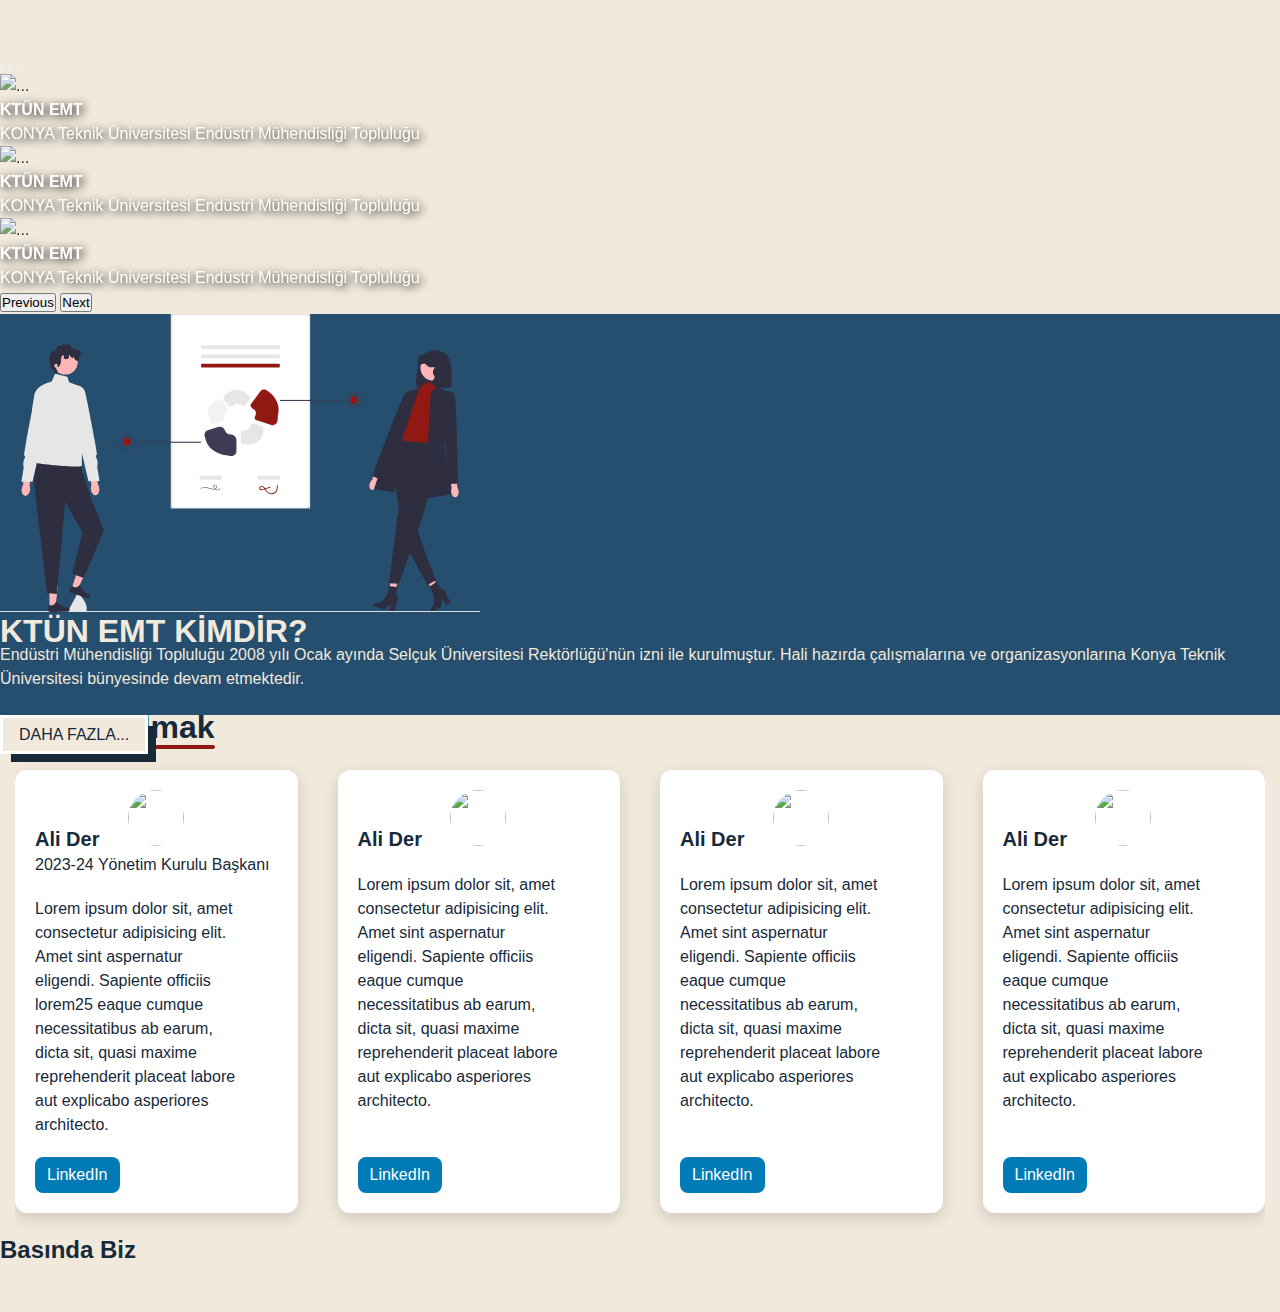
==== index.html @ 4d802359 "Our events and about us page has been added" ====
<!doctype html>
<html lang="tr">
  <head>
    
    <meta charset="utf-8">
    <meta name="viewport" content="width=device-width, initial-scale=1">
    
    <link rel="stylesheet" href="Css/style.css">
    <link href="https://cdn.jsdelivr.net/npm/bootstrap@5.0.2/dist/css/bootstrap.min.css" rel="stylesheet" integrity="sha384-EVSTQN3/azprG1Anm3QDgpJLIm9Nao0Yz1ztcQTwFspd3yD65VohhpuuCOmLASjC" crossorigin="anonymous">
    <title>KTUNEMT-Konya Teknik Üniversitesi Endüstri Mühendisliği Topluluğu</title>
  </head>
  <body>
    <!-- carousel start -->
      <div id="carouselExampleCaptions" class="carousel slide" data-bs-ride="carousel">
        <div class="carousel-indicators">
          <button type="button" data-bs-target="#carouselExampleCaptions" data-bs-slide-to="0" class="active" aria-current="true" aria-label="Slide 1"></button>
          <button type="button" data-bs-target="#carouselExampleCaptions" data-bs-slide-to="1" aria-label="Slide 2"></button>
          <button type="button" data-bs-target="#carouselExampleCaptions" data-bs-slide-to="2" aria-label="Slide 3"></button>
        </div>
        <div class="carousel-inner">
          <div class="carousel-item active">
            <img src="img/Homepage/_KTN3956.JPG" class="d-block w-100 carousel-img" alt="...">
            <div class="carousel-caption d-md-inline-block">
              <h4>KTÜN EMT</h4><br>
              <p>KONYA Teknik Üniversitesi Endüstri Mühendisliği Topluluğu</p>
            </div>
          </div>
          <div class="carousel-item">
            <img src="img/Homepage/_KTN3920.JPG" class="d-block w-100 carousel-img" alt="...">
            <div class="carousel-caption d-md-inline-block">
              <h4>KTÜN EMT</h4><br>
              <p>KONYA Teknik Üniversitesi Endüstri Mühendisliği Topluluğu</p>
            </div>
          </div>
          <div class="carousel-item">
            <img src="img/Homepage/_KTN3901.JPG" class="d-block w-100 carousel-img" alt="...">
            <div class="carousel-caption d-md-inline-block">
              <h4>KTÜN EMT</h4><br>
              <p>KONYA Teknik Üniversitesi Endüstri Mühendisliği Topluluğu</p>
            </div>
          </div>
          
        </div>
        <button class="carousel-control-prev" type="button" data-bs-target="#carouselExampleCaptions" data-bs-slide="prev">
          <span class="carousel-control-prev-icon" aria-hidden="true"></span>
          <span class="visually-hidden">Previous</span>
        </button>
        <button class="carousel-control-next" type="button" data-bs-target="#carouselExampleCaptions" data-bs-slide="next">
          <span class="carousel-control-next-icon" aria-hidden="true"></span>
          <span class="visually-hidden">Next</span>
        </button>
      </div>
        <!-- carousel end -->

        <!-- About us Start  -->
    <div class="container-fluid about-us mt-5 ">
        <div class="row p-3 ">
          <div class="col-12 col-lg-5 p-5 d-flex justify-content-center">
            <img class="crew-img img-fluid p-4 ms-xl-auto shadow rounded" src="img/Homepage/undraw_term_sheet_re_ju7s.svg" alt="">
          </div>
          <div class="col-12 col-lg-5 py-5 pe-4 " >
            <h1 class="ms-5 display-1 ">KTÜN EMT KİMDİR?</h1>
            <P class="ps-5">Endüstri Mühendisliği Topluluğu 2008 yılı Ocak ayında Selçuk
              Üniversitesi Rektörlüğü'nün izni ile kurulmuştur. Hali hazırda çalışmalarına ve organizasyonlarına Konya Teknik
              Üniversitesi bünyesinde devam etmektedir.
              <br>
              <span><a class="bn47" href="about-us.html">DAHA FAZLA...</a></span>
            </P>
            </div>
        </div>
    </div>
      <!-- About us End  -->

      <!-- Card scroolbar start -->
      <div class="card-container p-5 text-center">
        <h2 class="static-underline mb-3 display-1 ">EMT'li Olmak</h2>
        <ul class="cards text-start mt-5">
          <li class="card">
            <div>
              <h3 class="card-title">Ali Der</h3>
              <img class="card-img" src="https://media.licdn.com/dms/image/D4D03AQHuZZ_Xhp7e3g/profile-displayphoto-shrink_800_800/0/1696882205181?e=1715817600&v=beta&t=KZ3U2RCEJs4EPasPbPc9uCRDuXaYME8LRTeDrqKpnv8" alt="">
              <p class="mt-3" >2023-24 Yönetim Kurulu Başkanı</p>
              <div class="card-content">
                <p>Lorem ipsum dolor sit, amet consectetur adipisicing elit. Amet sint aspernatur eligendi. Sapiente officiis lorem25 eaque cumque necessitatibus ab earum, dicta sit, quasi maxime reprehenderit placeat labore aut explicabo asperiores architecto.</p>
              </div>
            </div>
            <div class="card-link-wrapper">
              <a target="_blank" href="https://www.linkedin.com/notifications/?filter=all" class="card-link">LinkedIn <span><i class=" fa-brands fa-linkedin fa-s" style="color: #ffffff;"></i></span></a>
            </div>
          </li>
          <li class="card">
            <div>
              <h3 class="card-title">Ali Der</h3>
              <img class="card-img" src="https://media.licdn.com/dms/image/D4D03AQHuZZ_Xhp7e3g/profile-displayphoto-shrink_800_800/0/1696882205181?e=1715817600&v=beta&t=KZ3U2RCEJs4EPasPbPc9uCRDuXaYME8LRTeDrqKpnv8" alt="">
              <div class="card-content">
                <p>Lorem ipsum dolor sit, amet consectetur adipisicing elit. Amet sint aspernatur eligendi. Sapiente officiis eaque cumque necessitatibus ab earum, dicta sit, quasi maxime reprehenderit placeat labore aut explicabo asperiores architecto.</p>
              </div>
            </div>
            <div class="card-link-wrapper">
              <a href="" class="card-link">LinkedIn <span><i class=" fa-brands fa-linkedin fa-s" style="color: #ffffff;"></i></span></a>
            </div>
          </li>
          <li class="card">
            <div>
              <h3 class="card-title">Ali Der</h3>
              <img class="card-img" src="https://media.licdn.com/dms/image/D4D03AQHuZZ_Xhp7e3g/profile-displayphoto-shrink_800_800/0/1696882205181?e=1715817600&v=beta&t=KZ3U2RCEJs4EPasPbPc9uCRDuXaYME8LRTeDrqKpnv8" alt="">
              <div class="card-content">
                <p>Lorem ipsum dolor sit, amet consectetur adipisicing elit. Amet sint aspernatur eligendi. Sapiente officiis eaque cumque necessitatibus ab earum, dicta sit, quasi maxime reprehenderit placeat labore aut explicabo asperiores architecto.</p>
              </div>
            </div>
            <div class="card-link-wrapper">
              <a href="" class="card-link">LinkedIn <span><i class=" fa-brands fa-linkedin fa-s" style="color: #ffffff;"></i></span></a>
            </div>
          </li>
          <li class="card">
            <div>
              <h3 class="card-title">Ali Der</h3>
              <img class="card-img" src="https://media.licdn.com/dms/image/D4D03AQHuZZ_Xhp7e3g/profile-displayphoto-shrink_800_800/0/1696882205181?e=1715817600&v=beta&t=KZ3U2RCEJs4EPasPbPc9uCRDuXaYME8LRTeDrqKpnv8" alt="">
              <div class="card-content">
                <p>Lorem ipsum dolor sit, amet consectetur adipisicing elit. Amet sint aspernatur eligendi. Sapiente officiis eaque cumque necessitatibus ab earum, dicta sit, quasi maxime reprehenderit placeat labore aut explicabo asperiores architecto.</p>
              </div>
            </div>
            <div class="card-link-wrapper">
              <a href="" class="card-link">LinkedIn <span><i class=" fa-brands fa-linkedin fa-s" style="color: #ffffff;"></i></span></a>
            </div>
          </li>
          <li class="card">
            <div>
              <h3 class="card-title">Ali Der</h3>
              <img class="card-img" src="https://media.licdn.com/dms/image/D4D03AQHuZZ_Xhp7e3g/profile-displayphoto-shrink_800_800/0/1696882205181?e=1715817600&v=beta&t=KZ3U2RCEJs4EPasPbPc9uCRDuXaYME8LRTeDrqKpnv8" alt="">
              <div class="card-content">
                <p>Lorem ipsum dolor sit, amet consectetur adipisicing elit. Amet sint aspernatur eligendi. Sapiente officiis eaque cumque necessitatibus ab earum, dicta sit, quasi maxime reprehenderit placeat labore aut explicabo asperiores architecto.</p>
              </div>
            </div>
            <div class="card-link-wrapper">
              <a href="" class="card-link">LinkedIn <span><i class=" fa-brands fa-linkedin fa-s" style="color: #ffffff;"></i></span></a>
            </div>
          </li>
          <li class="card">
            <div>
              <h3 class="card-title">Ali Der</h3>
              <img class="card-img" src="https://media.licdn.com/dms/image/D4D03AQHuZZ_Xhp7e3g/profile-displayphoto-shrink_800_800/0/1696882205181?e=1715817600&v=beta&t=KZ3U2RCEJs4EPasPbPc9uCRDuXaYME8LRTeDrqKpnv8" alt="">
              <div class="card-content">
                <p>Lorem ipsum dolor sit, amet consectetur adipisicing elit. Amet sint aspernatur eligendi. Sapiente officiis eaque cumque necessitatibus ab earum, dicta sit, quasi maxime reprehenderit placeat labore aut explicabo asperiores architecto.</p>
              </div>
            </div>
            <div class="card-link-wrapper">
              <a href="" class="card-link">LinkedIn <span><i class=" fa-brands fa-linkedin fa-s" style="color: #ffffff;"></i></span></a>
            </div>
          </li>
          <li class="card">
            <div>
              <h3 class="card-title">Ali Der</h3>
              <img class="card-img" src="https://media.licdn.com/dms/image/D4D03AQHuZZ_Xhp7e3g/profile-displayphoto-shrink_800_800/0/1696882205181?e=1715817600&v=beta&t=KZ3U2RCEJs4EPasPbPc9uCRDuXaYME8LRTeDrqKpnv8" alt="">
              <div class="card-content">
                <p>Lorem ipsum dolor sit, amet consectetur adipisicing elit. Amet sint aspernatur eligendi. Sapiente officiis eaque cumque necessitatibus ab earum, dicta sit, quasi maxime reprehenderit placeat labore aut explicabo asperiores architecto.</p>
              </div>
            </div>
            <div class="card-link-wrapper">
              <a href="" class="card-link">LinkedIn <span><i class=" fa-brands fa-linkedin fa-s" style="color: #ffffff;"></i></span></a>
            </div>
          </li>
        </ul>
      </div>
      <!-- Card scrolbar End -->

       <!-- Basında Biz start -->
       <div class="container">
        <h2 class="border rounded d-inline-block p-4">Basında Biz</h2>
       </div>
       <!-- Basında Biz end -->
       
    <script src="https://kit.fontawesome.com/24a12ef7d0.js" crossorigin="anonymous"></script>
    <script src="https://cdn.jsdelivr.net/npm/@popperjs/core@2.9.2/dist/umd/popper.min.js" integrity="sha384-IQsoLXl5PILFhosVNubq5LC7Qb9DXgDA9i+tQ8Zj3iwWAwPtgFTxbJ8NT4GN1R8p" crossorigin="anonymous"></script>
    <script src="https://cdn.jsdelivr.net/npm/bootstrap@5.0.2/dist/js/bootstrap.min.js" integrity="sha384-cVKIPhGWiC2Al4u+LWgxfKTRIcfu0JTxR+EQDz/bgldoEyl4H0zUF0QKbrJ0EcQF" crossorigin="anonymous"></script>
    
  </body>
</html>
---- Css/style.css ----
@import url('https://fonts.googleapis.com/css2?family=Bebas+Neue&family=Koulen&family=Lato&family=Nunito&family=Playfair+Display:ital@1&family=Prata&family=Raleway:ital,wght@1,100&family=Roboto&family=Roboto+Condensed&family=Teko&display=swap');
:root {
  --linkedin: #007bb5;
  --darkred: #911914;
  --grey:#666465;
  --platinum: #e5e5e5;
  --dark-green: #172A3A;
  --white: #fff;
  --thumb: #edf2f4;
  --bej: #F1E9DC;
}

* {
  box-sizing: border-box;
  padding: 0;
  margin: 0;
}

body {
  background-color: var(--bej) !important;
  font: 16px / 24px "Rubik", sans-serif;
  color: var(--dark-green);
  background: var(--platinum);
  margin: 50px 0;
}

/* Carousel */
.carousel-caption h4,
.carousel-caption p {
  display: inline;
  color: #ffffff;
  filter: drop-shadow(2px 2px 5px #000000);
}

/* Carousel-img-size */
.carousel-img {
  height: 35em;
  object-fit: cover;
  filter: grayscale(0.4);
}

/* carousel */

/*Homepage About us start*/
.about-us {
  background: rgb(23, 42, 58);
  background: linear-gradient(180deg, rgb(37, 78, 111) 100%, rgba(23, 42, 58, 1) 0%);
  color: #F1E9DC !important;
}

.crew-img {
  width: 30em;
}

/*Homepage About us end*/

/* Daha Fazla butonu start */
a.bn47 {
  text-decoration: none !important;
  height: fit-content;
  position: relative;
  top:2em;
  left: 0;
  z-index: 2;
  background-color: var(--bej) ;
  padding: 0.5rem 1rem 0.5rem 1rem;
  color: var(--dark-green);
  border: 3px solid var(--white);
  -webkit-transition: padding 0.3s ease-in-out;
  transition: padding 0.3s ease-in-out;
}

.bn47:before {
  content: "";
  position: absolute;
  top: 0.5rem;
  left: 0.5rem;
  z-index: -1;
  height: 100%;
  width: 100%;
  background-color: var(--dark-green);
  border-right: 3px solid #ffffff00;
  border-bottom: 3px solid #ffffff00;
  -webkit-transition: all 0.3s ease-in-out;
  transition: all 0.1s ease-in-out;
}

.bn47:hover {
  padding: 0.75rem 2.25rem;
  color: var(--dark-green);
}

.bn47:hover:before {
  top: 0;
  left: 0;
}



/* Daha Fazla butonu End */


/* underline */
.static-underline {
  display: inline;
  position: relative;
  padding-bottom: 0.25rem;
  text-align: center;

}

.static-underline::before {
  content: "";
  position: absolute;
  width: 100%;
  height: 4px;
  border-radius: 12px;
  transform: scale(1, 1);
  background-color: var(--darkred);
  transition: all 0.4s ease-in-out;
  bottom: 0;
  left: 0;
}

/*underline  */

/* Card Slider start*/




.card-container {
  max-width: 1400px;
  padding: 0 15px;
  margin: 0 auto;
}

.card-container h2 {
  font-size: 32px;
  margin-bottom: 1em;
}

.cards {
  display: flex;
  padding: 25px 0px;
  list-style: none;
  overflow-x: scroll;
  scroll-snap-type: x mandatory;
}

.card {
  display: flex;
  flex-direction: column;
  flex: 0 0 100%;
  padding: 20px;
  background: var(--white);
  border-radius: 12px;
  box-shadow: 0 5px 15px rgba(0, 0, 0, 15%);
  scroll-snap-align: start;
  transition: all 0.2s;
}

.card:not(:last-child) {
  margin-right: 10px;
}

.card:hover {
  color: var(--white);
  background: var(--dark-green);
}

.card .card-title {
  font-size: 20px;
  display: inline;
}

.card-img{
  margin-left: 1.5em;
    display: inline;
    border-radius: 50% !important;
    height:3.5em;
    width: 3.5em !important;
    object-fit:cover;
}


.card .card-content {
  margin: 20px 0;
  max-width: 85%;
}

.card .card-link-wrapper {
  margin-top: auto;
}

.card .card-link {
  display: inline-block;
  text-decoration: none;
  color: var(--white);
  background: var(--linkedin);
  padding: 6px 12px;
  border-radius: 8px;
  transition: background 0.2s;
}

.cards::-webkit-scrollbar {
  height: 12px;
}

.cards::-webkit-scrollbar-thumb,
.cards::-webkit-scrollbar-track {
  border-radius: 92px;
}

.cards::-webkit-scrollbar-thumb {
  background: var(--darkred);
}

.cards::-webkit-scrollbar-track {
  background: var(--thumb);
}

@media (min-width: 500px) {
  .card {
    flex-basis: calc(50% - 10px);
  }

  .card:not(:last-child) {
    margin-right: 20px;
  }
}

@media (min-width: 700px) {
  .card {
    flex-basis: calc(calc(100% / 3) - 20px);
  }

  .card:not(:last-child) {
    margin-right: 30px;
  }
}

@media (min-width: 1100px) {
  .card {
    flex-basis: calc(25% - 30px);
  }

  .card:not(:last-child) {
    margin-right: 40px;
  }
}
/*Card Slider end  */


/* About us */

.bg-darkgreen{
  background-color: var(--dark-green);
  color: var(--white);
}

.underline {
  display: inline;
  position: relative;
  padding-bottom: 0.25rem;
  text-align: center;

}

.underline::before {
  content: "";
  position: absolute;
  width: 100%;
  height: 4px;
  border-radius: 12px;
  transform: scale(0, 1);
  background-color: var(--darkred);
  transition: all 0.4s ease-in-out;
  bottom: 0;
  left: 0;
}

.underline:hover::before{
  transform: scale(1, 1);

}
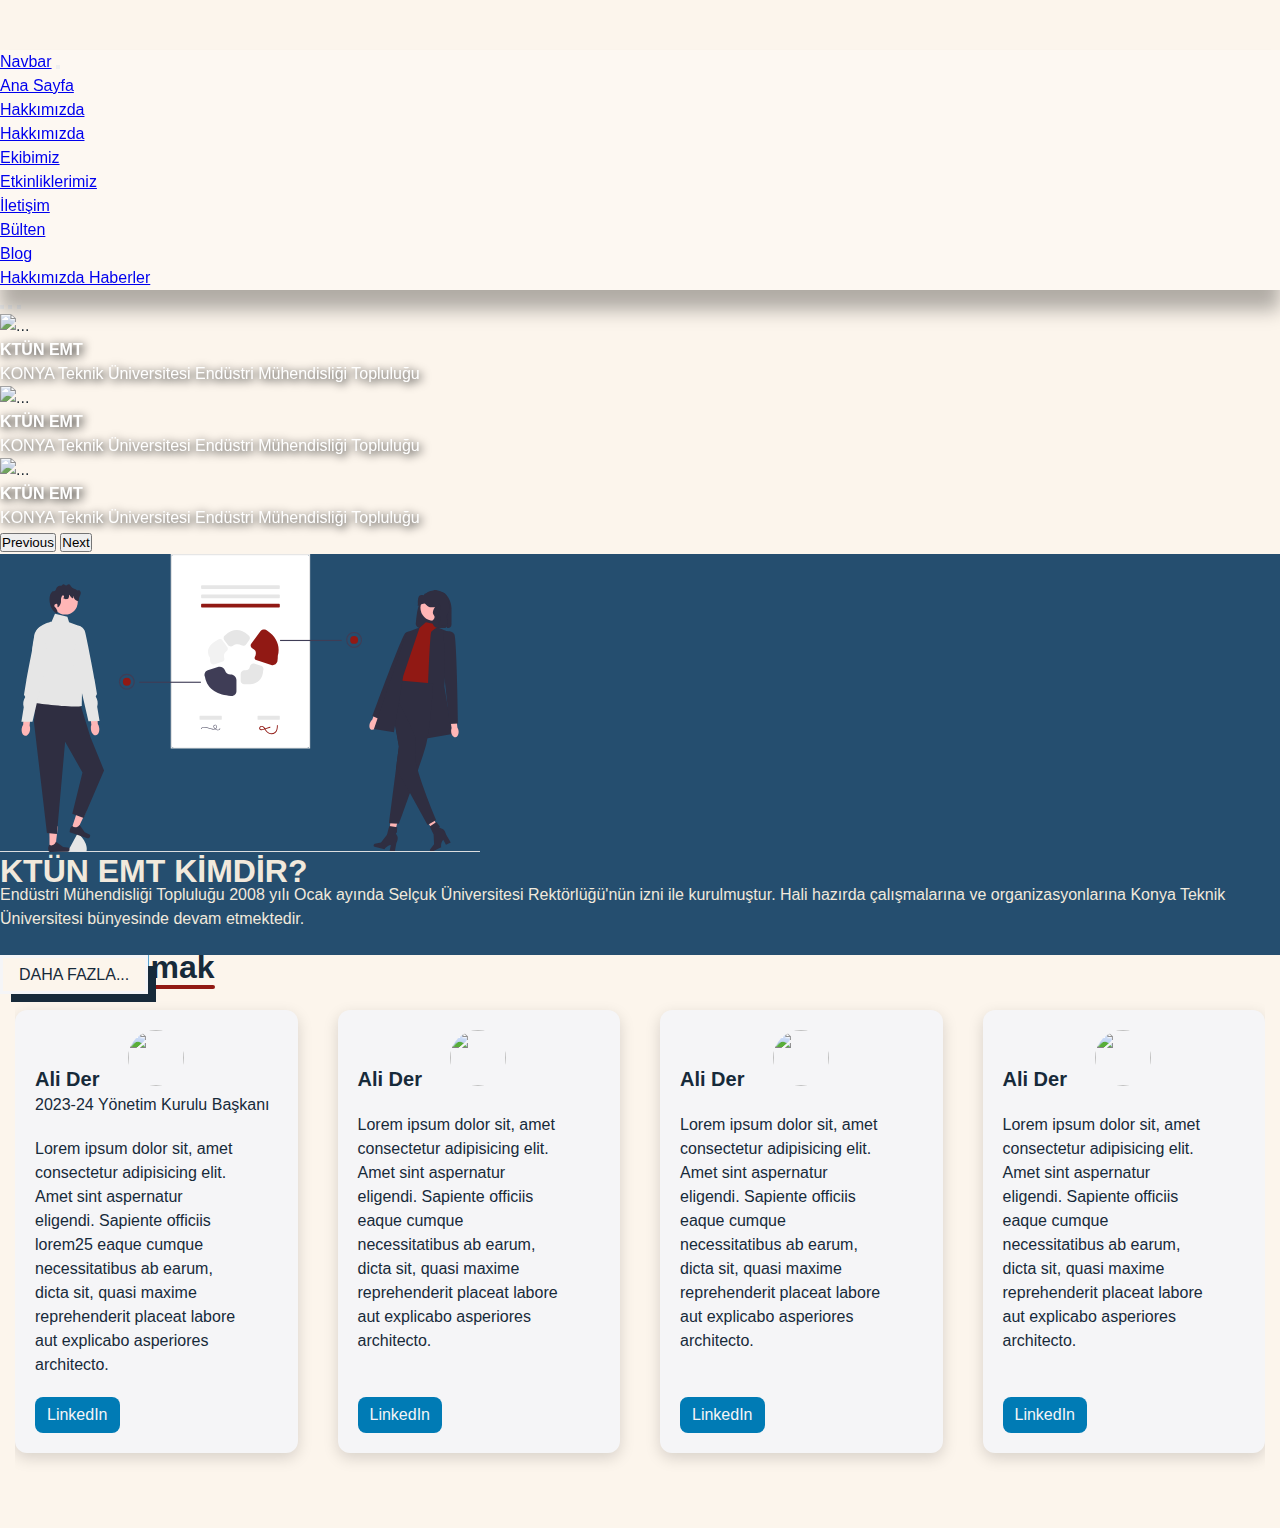
==== commit eaa20071: "İletişim sayfası eklendi,diğer sayfalara güncelemeler yapılcı" ====
--- a/index.html
+++ b/index.html
@@ -10,6 +10,49 @@
     <title>KTUNEMT-Konya Teknik Üniversitesi Endüstri Mühendisliği Topluluğu</title>
   </head>
   <body>
+    <!-- Navbar -->
+    <nav class="navbar navbar-expand-xl fixed-top glass">
+      <div class="container-fluid">
+        <a class="navbar-brand" href="#">Navbar</a>
+        <button class="navbar-toggler" type="button" data-bs-toggle="collapse" data-bs-target="#navbarNavDropdown" aria-controls="navbarNavDropdown" aria-expanded="false" aria-label="Toggle navigation">
+          <span class="navbar-toggler-icon"></span>
+        </button>
+        <div class="collapse navbar-collapse justify-content-end me-5" id="navbarNavDropdown">
+          <ul class="navbar-nav">
+            <li class="nav-item">
+              <a class="nav-link active" aria-current="page" href="index.html">Ana Sayfa
+              </a>
+            </li>
+            <li class="nav-item dropdown ">
+              <a class="nav-link dropdown-toggle " href="about-us.html" id="navbarDropdownMenuAbout_us" role="button" data-bs-toggle="dropdown" aria-expanded="false">
+               Hakkımızda
+              </a>
+              <ul class="dropdown-menu " aria-labelledby="navbarDropdownMenuAbout_us">
+                <li><a class="dropdown-item" href="about-us.html">Hakkımızda
+                <li><a class="dropdown-item" href="crew.html">Ekibimiz</a></li>
+              </ul>
+            </li>
+            <li class="nav-item">
+              <a class="nav-link" href="events.html">Etkinliklerimiz</a>
+            </li>
+            <li class="nav-item">
+              <a class="nav-link" href="contact.html">İletişim</a>
+            </li>
+            <li class="nav-item dropdown">
+              <a class="nav-link dropdown-toggle" href="#" id="navbarDropdownMenuBlog" role="button" data-bs-toggle="dropdown" aria-expanded="false">
+                Bülten
+              </a>
+              <ul class="dropdown-menu " aria-labelledby="navbarDropdownMenuBlok">
+                <li><a class="dropdown-item" href="#">Blog</a></li>
+                <li><a class="dropdown-item" href="#">Hakkımızda Haberler</a></li>
+              </ul>
+            </li>
+          </ul>
+        </div>
+      </div>
+    </nav>
+    <!-- Navbar -->
+
     <!-- carousel start -->
       <div id="carouselExampleCaptions" class="carousel slide" data-bs-ride="carousel">
         <div class="carousel-indicators">
@@ -164,11 +207,7 @@
       </div>
       <!-- Card scrolbar End -->
 
-       <!-- Basında Biz start -->
-       <div class="container">
-        <h2 class="border rounded d-inline-block p-4">Basında Biz</h2>
-       </div>
-       <!-- Basında Biz end -->
+    
        
     <script src="https://kit.fontawesome.com/24a12ef7d0.js" crossorigin="anonymous"></script>
     <script src="https://cdn.jsdelivr.net/npm/@popperjs/core@2.9.2/dist/umd/popper.min.js" integrity="sha384-IQsoLXl5PILFhosVNubq5LC7Qb9DXgDA9i+tQ8Zj3iwWAwPtgFTxbJ8NT4GN1R8p" crossorigin="anonymous"></script>
--- a/Css/style.css
+++ b/Css/style.css
@@ -5,9 +5,10 @@
   --grey:#666465;
   --platinum: #e5e5e5;
   --dark-green: #172A3A;
-  --white: #fff;
+  --white: #F5F5F7;
   --thumb: #edf2f4;
-  --bej: #F1E9DC;
+  --bej: #FCF5EC;
+  /* --bej: #F1E9DC; */
 }
 
 * {
@@ -22,6 +23,13 @@
   color: var(--dark-green);
   background: var(--platinum);
   margin: 50px 0;
+}
+/* Navbar */
+.glass {
+  background-color: rgba(255, 255, 255, 0.3);
+  -webkit-backdrop-filter: blur(18px);
+  backdrop-filter: blur(18px);
+  box-shadow: 0px 20px 18px rgba(0, 0, 0, 0.30) ;
 }
 
 /* Carousel */
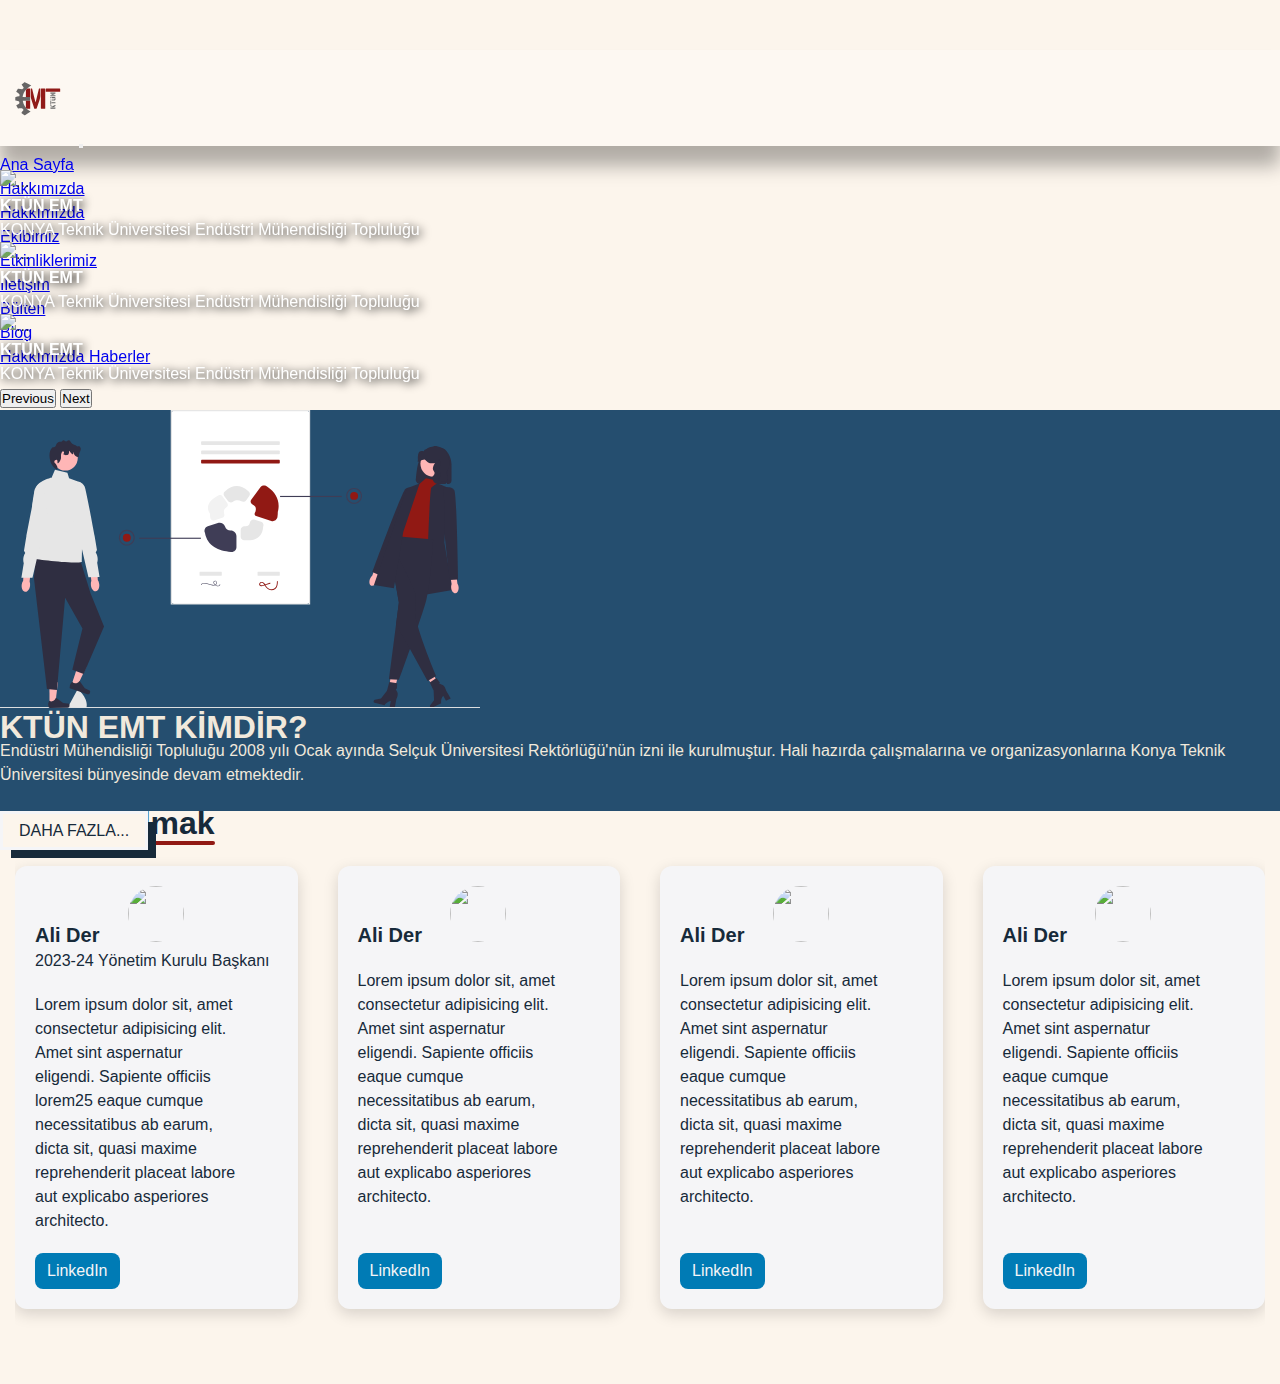
==== commit 8443ea9e: "crew page uppdate" ====
--- a/index.html
+++ b/index.html
@@ -13,7 +13,7 @@
     <!-- Navbar -->
     <nav class="navbar navbar-expand-xl fixed-top glass">
       <div class="container-fluid">
-        <a class="navbar-brand" href="#">Navbar</a>
+        <a class="navbar-brand" href="index.html"><img class="brand" src="img/Homepage/renkli.svg" alt=""></a>
         <button class="navbar-toggler" type="button" data-bs-toggle="collapse" data-bs-target="#navbarNavDropdown" aria-controls="navbarNavDropdown" aria-expanded="false" aria-label="Toggle navigation">
           <span class="navbar-toggler-icon"></span>
         </button>
@@ -128,79 +128,79 @@
               </div>
             </div>
             <div class="card-link-wrapper">
-              <a target="_blank" href="https://www.linkedin.com/notifications/?filter=all" class="card-link">LinkedIn <span><i class=" fa-brands fa-linkedin fa-s" style="color: #ffffff;"></i></span></a>
-            </div>
-          </li>
-          <li class="card">
-            <div>
-              <h3 class="card-title">Ali Der</h3>
-              <img class="card-img" src="https://media.licdn.com/dms/image/D4D03AQHuZZ_Xhp7e3g/profile-displayphoto-shrink_800_800/0/1696882205181?e=1715817600&v=beta&t=KZ3U2RCEJs4EPasPbPc9uCRDuXaYME8LRTeDrqKpnv8" alt="">
-              <div class="card-content">
-                <p>Lorem ipsum dolor sit, amet consectetur adipisicing elit. Amet sint aspernatur eligendi. Sapiente officiis eaque cumque necessitatibus ab earum, dicta sit, quasi maxime reprehenderit placeat labore aut explicabo asperiores architecto.</p>
-              </div>
-            </div>
-            <div class="card-link-wrapper">
-              <a href="" class="card-link">LinkedIn <span><i class=" fa-brands fa-linkedin fa-s" style="color: #ffffff;"></i></span></a>
-            </div>
-          </li>
-          <li class="card">
-            <div>
-              <h3 class="card-title">Ali Der</h3>
-              <img class="card-img" src="https://media.licdn.com/dms/image/D4D03AQHuZZ_Xhp7e3g/profile-displayphoto-shrink_800_800/0/1696882205181?e=1715817600&v=beta&t=KZ3U2RCEJs4EPasPbPc9uCRDuXaYME8LRTeDrqKpnv8" alt="">
-              <div class="card-content">
-                <p>Lorem ipsum dolor sit, amet consectetur adipisicing elit. Amet sint aspernatur eligendi. Sapiente officiis eaque cumque necessitatibus ab earum, dicta sit, quasi maxime reprehenderit placeat labore aut explicabo asperiores architecto.</p>
-              </div>
-            </div>
-            <div class="card-link-wrapper">
-              <a href="" class="card-link">LinkedIn <span><i class=" fa-brands fa-linkedin fa-s" style="color: #ffffff;"></i></span></a>
-            </div>
-          </li>
-          <li class="card">
-            <div>
-              <h3 class="card-title">Ali Der</h3>
-              <img class="card-img" src="https://media.licdn.com/dms/image/D4D03AQHuZZ_Xhp7e3g/profile-displayphoto-shrink_800_800/0/1696882205181?e=1715817600&v=beta&t=KZ3U2RCEJs4EPasPbPc9uCRDuXaYME8LRTeDrqKpnv8" alt="">
-              <div class="card-content">
-                <p>Lorem ipsum dolor sit, amet consectetur adipisicing elit. Amet sint aspernatur eligendi. Sapiente officiis eaque cumque necessitatibus ab earum, dicta sit, quasi maxime reprehenderit placeat labore aut explicabo asperiores architecto.</p>
-              </div>
-            </div>
-            <div class="card-link-wrapper">
-              <a href="" class="card-link">LinkedIn <span><i class=" fa-brands fa-linkedin fa-s" style="color: #ffffff;"></i></span></a>
-            </div>
-          </li>
-          <li class="card">
-            <div>
-              <h3 class="card-title">Ali Der</h3>
-              <img class="card-img" src="https://media.licdn.com/dms/image/D4D03AQHuZZ_Xhp7e3g/profile-displayphoto-shrink_800_800/0/1696882205181?e=1715817600&v=beta&t=KZ3U2RCEJs4EPasPbPc9uCRDuXaYME8LRTeDrqKpnv8" alt="">
-              <div class="card-content">
-                <p>Lorem ipsum dolor sit, amet consectetur adipisicing elit. Amet sint aspernatur eligendi. Sapiente officiis eaque cumque necessitatibus ab earum, dicta sit, quasi maxime reprehenderit placeat labore aut explicabo asperiores architecto.</p>
-              </div>
-            </div>
-            <div class="card-link-wrapper">
-              <a href="" class="card-link">LinkedIn <span><i class=" fa-brands fa-linkedin fa-s" style="color: #ffffff;"></i></span></a>
-            </div>
-          </li>
-          <li class="card">
-            <div>
-              <h3 class="card-title">Ali Der</h3>
-              <img class="card-img" src="https://media.licdn.com/dms/image/D4D03AQHuZZ_Xhp7e3g/profile-displayphoto-shrink_800_800/0/1696882205181?e=1715817600&v=beta&t=KZ3U2RCEJs4EPasPbPc9uCRDuXaYME8LRTeDrqKpnv8" alt="">
-              <div class="card-content">
-                <p>Lorem ipsum dolor sit, amet consectetur adipisicing elit. Amet sint aspernatur eligendi. Sapiente officiis eaque cumque necessitatibus ab earum, dicta sit, quasi maxime reprehenderit placeat labore aut explicabo asperiores architecto.</p>
-              </div>
-            </div>
-            <div class="card-link-wrapper">
-              <a href="" class="card-link">LinkedIn <span><i class=" fa-brands fa-linkedin fa-s" style="color: #ffffff;"></i></span></a>
-            </div>
-          </li>
-          <li class="card">
-            <div>
-              <h3 class="card-title">Ali Der</h3>
-              <img class="card-img" src="https://media.licdn.com/dms/image/D4D03AQHuZZ_Xhp7e3g/profile-displayphoto-shrink_800_800/0/1696882205181?e=1715817600&v=beta&t=KZ3U2RCEJs4EPasPbPc9uCRDuXaYME8LRTeDrqKpnv8" alt="">
-              <div class="card-content">
-                <p>Lorem ipsum dolor sit, amet consectetur adipisicing elit. Amet sint aspernatur eligendi. Sapiente officiis eaque cumque necessitatibus ab earum, dicta sit, quasi maxime reprehenderit placeat labore aut explicabo asperiores architecto.</p>
-              </div>
-            </div>
-            <div class="card-link-wrapper">
-              <a href="" class="card-link">LinkedIn <span><i class=" fa-brands fa-linkedin fa-s" style="color: #ffffff;"></i></span></a>
+              <a target="_blank" href="https://www.linkedin.com/notifications/?filter=all" class="card-link">LinkedIn <span><i class=" fa-brands fa-linkedin fa-s"></i></span></a>
+            </div>
+          </li>
+          <li class="card">
+            <div>
+              <h3 class="card-title">Ali Der</h3>
+              <img class="card-img" src="https://media.licdn.com/dms/image/D4D03AQHuZZ_Xhp7e3g/profile-displayphoto-shrink_800_800/0/1696882205181?e=1715817600&v=beta&t=KZ3U2RCEJs4EPasPbPc9uCRDuXaYME8LRTeDrqKpnv8" alt="">
+              <div class="card-content">
+                <p>Lorem ipsum dolor sit, amet consectetur adipisicing elit. Amet sint aspernatur eligendi. Sapiente officiis eaque cumque necessitatibus ab earum, dicta sit, quasi maxime reprehenderit placeat labore aut explicabo asperiores architecto.</p>
+              </div>
+            </div>
+            <div class="card-link-wrapper">
+              <a href="" class="card-link">LinkedIn <span><i class=" fa-brands fa-linkedin fa-s" ></i></span></a>
+            </div>
+          </li>
+          <li class="card">
+            <div>
+              <h3 class="card-title">Ali Der</h3>
+              <img class="card-img" src="https://media.licdn.com/dms/image/D4D03AQHuZZ_Xhp7e3g/profile-displayphoto-shrink_800_800/0/1696882205181?e=1715817600&v=beta&t=KZ3U2RCEJs4EPasPbPc9uCRDuXaYME8LRTeDrqKpnv8" alt="">
+              <div class="card-content">
+                <p>Lorem ipsum dolor sit, amet consectetur adipisicing elit. Amet sint aspernatur eligendi. Sapiente officiis eaque cumque necessitatibus ab earum, dicta sit, quasi maxime reprehenderit placeat labore aut explicabo asperiores architecto.</p>
+              </div>
+            </div>
+            <div class="card-link-wrapper">
+              <a href="" class="card-link">LinkedIn <span><i class=" fa-brands fa-linkedin fa-s" ></i></span></a>
+            </div>
+          </li>
+          <li class="card">
+            <div>
+              <h3 class="card-title">Ali Der</h3>
+              <img class="card-img" src="https://media.licdn.com/dms/image/D4D03AQHuZZ_Xhp7e3g/profile-displayphoto-shrink_800_800/0/1696882205181?e=1715817600&v=beta&t=KZ3U2RCEJs4EPasPbPc9uCRDuXaYME8LRTeDrqKpnv8" alt="">
+              <div class="card-content">
+                <p>Lorem ipsum dolor sit, amet consectetur adipisicing elit. Amet sint aspernatur eligendi. Sapiente officiis eaque cumque necessitatibus ab earum, dicta sit, quasi maxime reprehenderit placeat labore aut explicabo asperiores architecto.</p>
+              </div>
+            </div>
+            <div class="card-link-wrapper">
+              <a href="" class="card-link">LinkedIn <span><i class=" fa-brands fa-linkedin fa-s" ></i></span></a>
+            </div>
+          </li>
+          <li class="card">
+            <div>
+              <h3 class="card-title">Ali Der</h3>
+              <img class="card-img" src="https://media.licdn.com/dms/image/D4D03AQHuZZ_Xhp7e3g/profile-displayphoto-shrink_800_800/0/1696882205181?e=1715817600&v=beta&t=KZ3U2RCEJs4EPasPbPc9uCRDuXaYME8LRTeDrqKpnv8" alt="">
+              <div class="card-content">
+                <p>Lorem ipsum dolor sit, amet consectetur adipisicing elit. Amet sint aspernatur eligendi. Sapiente officiis eaque cumque necessitatibus ab earum, dicta sit, quasi maxime reprehenderit placeat labore aut explicabo asperiores architecto.</p>
+              </div>
+            </div>
+            <div class="card-link-wrapper">
+              <a href="" class="card-link">LinkedIn <span><i class=" fa-brands fa-linkedin fa-s" ></i></span></a>
+            </div>
+          </li>
+          <li class="card">
+            <div>
+              <h3 class="card-title">Ali Der</h3>
+              <img class="card-img" src="https://media.licdn.com/dms/image/D4D03AQHuZZ_Xhp7e3g/profile-displayphoto-shrink_800_800/0/1696882205181?e=1715817600&v=beta&t=KZ3U2RCEJs4EPasPbPc9uCRDuXaYME8LRTeDrqKpnv8" alt="">
+              <div class="card-content">
+                <p>Lorem ipsum dolor sit, amet consectetur adipisicing elit. Amet sint aspernatur eligendi. Sapiente officiis eaque cumque necessitatibus ab earum, dicta sit, quasi maxime reprehenderit placeat labore aut explicabo asperiores architecto.</p>
+              </div>
+            </div>
+            <div class="card-link-wrapper">
+              <a href="" class="card-link">LinkedIn <span><i class=" fa-brands fa-linkedin fa-s"></i></span></a>
+            </div>
+          </li>
+          <li class="card">
+            <div>
+              <h3 class="card-title">Ali Der</h3>
+              <img class="card-img" src="https://media.licdn.com/dms/image/D4D03AQHuZZ_Xhp7e3g/profile-displayphoto-shrink_800_800/0/1696882205181?e=1715817600&v=beta&t=KZ3U2RCEJs4EPasPbPc9uCRDuXaYME8LRTeDrqKpnv8" alt="">
+              <div class="card-content">
+                <p>Lorem ipsum dolor sit, amet consectetur adipisicing elit. Amet sint aspernatur eligendi. Sapiente officiis eaque cumque necessitatibus ab earum, dicta sit, quasi maxime reprehenderit placeat labore aut explicabo asperiores architecto.</p>
+              </div>
+            </div>
+            <div class="card-link-wrapper">
+              <a href="" class="card-link">LinkedIn <span><i class=" fa-brands fa-linkedin fa-s" ></i></span></a>
             </div>
           </li>
         </ul>
--- a/Css/style.css
+++ b/Css/style.css
@@ -21,7 +21,7 @@
   background-color: var(--bej) !important;
   font: 16px / 24px "Rubik", sans-serif;
   color: var(--dark-green);
-  background: var(--platinum);
+  background: var(--bej);
   margin: 50px 0;
 }
 /* Navbar */
@@ -30,6 +30,12 @@
   -webkit-backdrop-filter: blur(18px);
   backdrop-filter: blur(18px);
   box-shadow: 0px 20px 18px rgba(0, 0, 0, 0.30) ;
+  max-height: 6rem;
+}
+
+
+.brand{
+ height: 6rem;
 }
 
 /* Carousel */
@@ -228,6 +234,9 @@
   background: var(--thumb);
 }
 
+.fa-linkedin{
+  color: #ffffff;
+}
 @media (min-width: 500px) {
   .card {
     flex-basis: calc(50% - 10px);
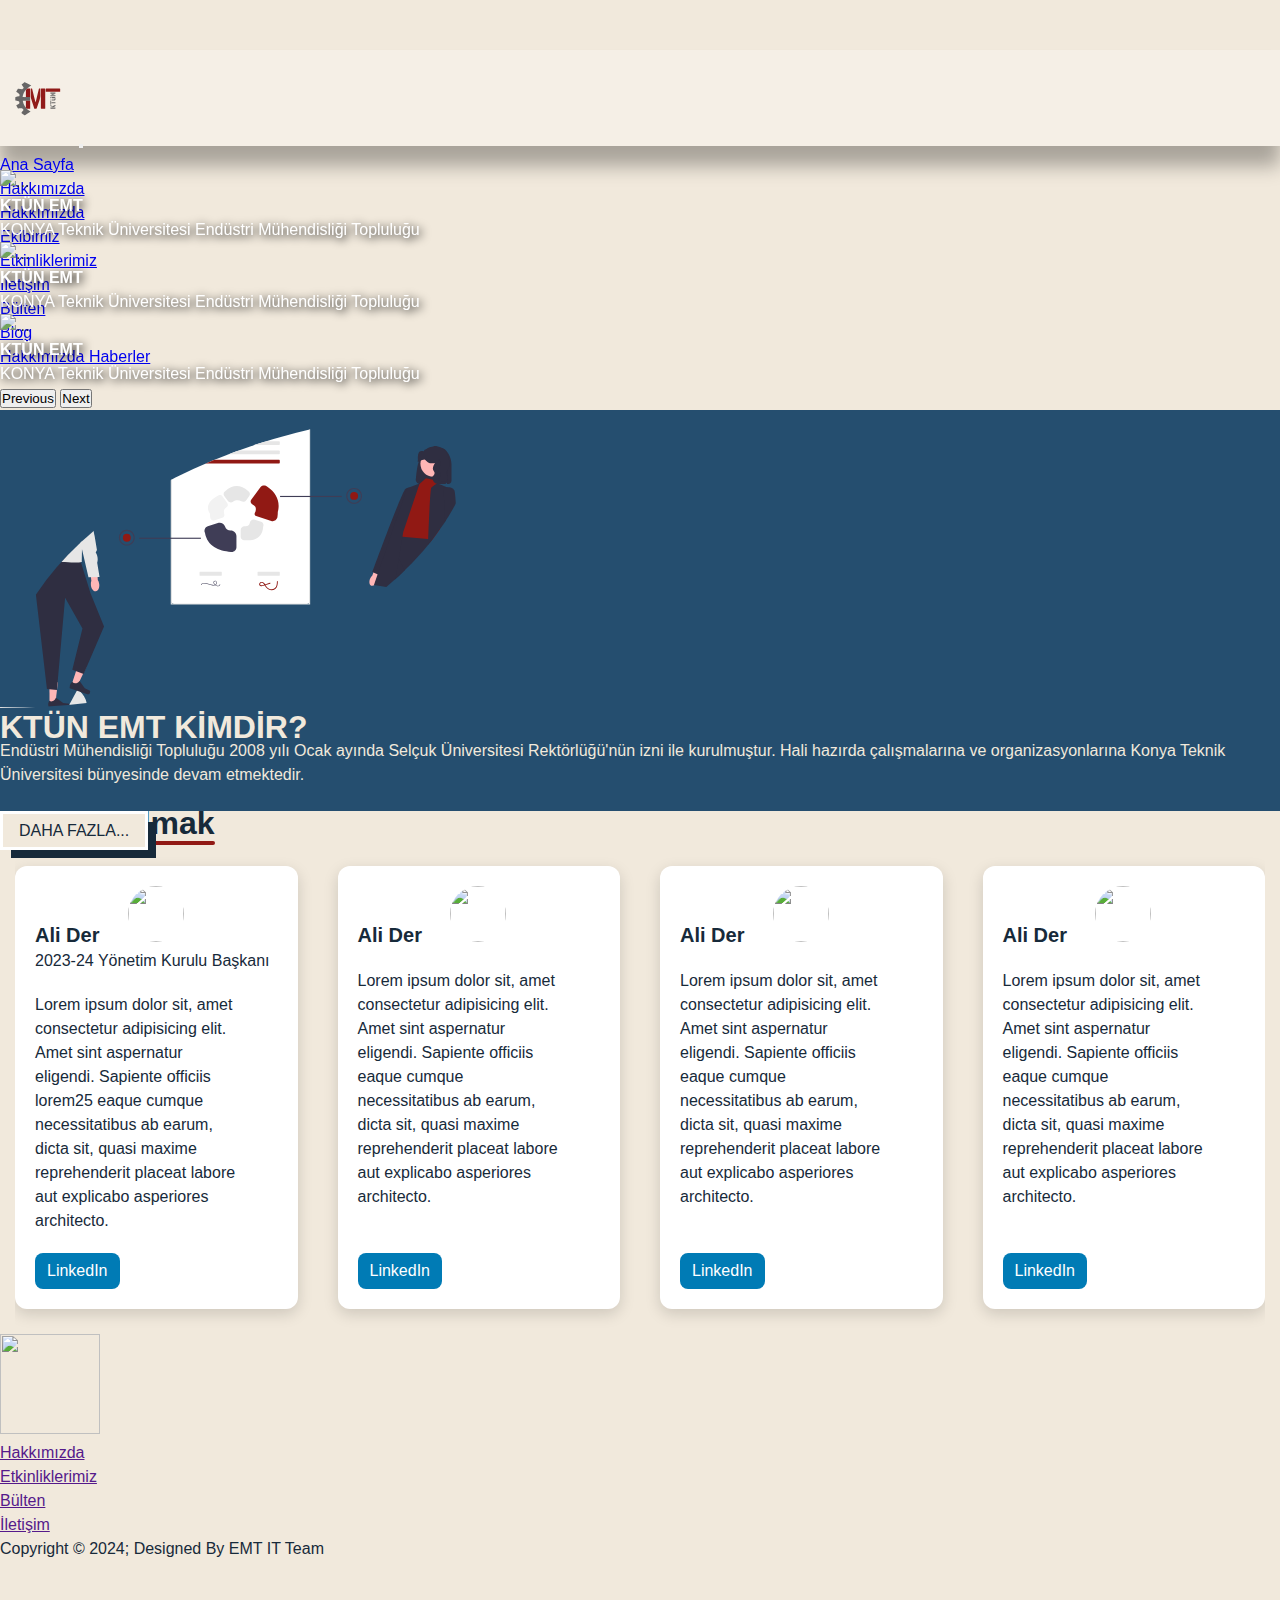
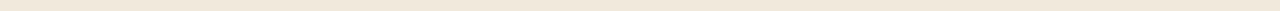
==== commit 65a5c7b1: "Update index.html" ====
--- a/index.html
+++ b/index.html
@@ -6,12 +6,13 @@
     <meta name="viewport" content="width=device-width, initial-scale=1">
     
     <link rel="stylesheet" href="Css/style.css">
+    <link rel="stylesheet" href="Css/homepage-style.css">
     <link href="https://cdn.jsdelivr.net/npm/bootstrap@5.0.2/dist/css/bootstrap.min.css" rel="stylesheet" integrity="sha384-EVSTQN3/azprG1Anm3QDgpJLIm9Nao0Yz1ztcQTwFspd3yD65VohhpuuCOmLASjC" crossorigin="anonymous">
     <title>KTUNEMT-Konya Teknik Üniversitesi Endüstri Mühendisliği Topluluğu</title>
   </head>
   <body>
     <!-- Navbar -->
-    <nav class="navbar navbar-expand-xl fixed-top glass">
+    <nav class="navbar navbar-expand-xl navbar-light fixed-top glass">
       <div class="container-fluid">
         <a class="navbar-brand" href="index.html"><img class="brand" src="img/Homepage/renkli.svg" alt=""></a>
         <button class="navbar-toggler" type="button" data-bs-toggle="collapse" data-bs-target="#navbarNavDropdown" aria-controls="navbarNavDropdown" aria-expanded="false" aria-label="Toggle navigation">
@@ -212,7 +213,43 @@
     <script src="https://kit.fontawesome.com/24a12ef7d0.js" crossorigin="anonymous"></script>
     <script src="https://cdn.jsdelivr.net/npm/@popperjs/core@2.9.2/dist/umd/popper.min.js" integrity="sha384-IQsoLXl5PILFhosVNubq5LC7Qb9DXgDA9i+tQ8Zj3iwWAwPtgFTxbJ8NT4GN1R8p" crossorigin="anonymous"></script>
     <script src="https://cdn.jsdelivr.net/npm/bootstrap@5.0.2/dist/js/bootstrap.min.js" integrity="sha384-cVKIPhGWiC2Al4u+LWgxfKTRIcfu0JTxR+EQDz/bgldoEyl4H0zUF0QKbrJ0EcQF" crossorigin="anonymous"></script>
-    
+    <!DOCTYPE html>
+<html lang="en">
+<head>
+    <meta charset="UTF-8">
+    <meta name="viewport" content="width=device-width, initial-scale=1.0">
+    <link rel="stylesheet" href="style.css">
+    <link rel="stylesheet" href="https://cdnjs.cloudflare.com/ajax/libs/font-awesome/6.5.1/css/all.min.css" integrity="sha512-DTOQO9RWCH3ppGqcWaEA1BIZOC6xxalwEsw9c2QQeAIftl+Vegovlnee1c9QX4TctnWMn13TZye+giMm8e2LwA==" crossorigin="anonymous" referrerpolicy="no-referrer" />
+    <title>Document</title>
+</head>
+<body>
+    <footer>
+        <div class="logo">
+            <img width="100" height="100" src="logo emt.svg">
+        </div>
+        <div class="footerContainer">
+            <div class="footerNav">
+                <ul>
+                    <li><a href="">Hakkımızda</a></li>
+                    <li><a href="">Etkinliklerimiz</a></li>
+                    <li><a href="">Bülten</a></li>
+                    <li><a href="">İletişim</a></li>
+                </ul>
+            </div>
+            <div class="socialIcons">
+                <a href="https://www.linkedin.com/company/ktunemt/"><i class="fa-brands fa-linkedin"></i></a>
+                <a href="https://www.instagram.com/ktunemt?igsh=MW44M2locGV1NGR4NA=="><i class="fa-brands fa-instagram"></i></a>
+                <a href="https://x.com/ktunemt?s=21"><i class="fa-brands fa-twitter"></i></a>
+                <a href="https://youtube.com/@emtktun?si=QjbzvpTkcwdZZrHX"><i class="fa-brands fa-youtube"></i></a>
+            </div>
+            
+        </div>
+        <div class="footerBottom">
+            <p>Copyright &copy; 2024; Designed By <span class="designer">EMT IT Team</span>  </p>
+        </div>
+    </footer>
+</body>
+</html>
   </body>
 </html>
 
--- a/Css/style.css
+++ b/Css/style.css
@@ -1,4 +1,5 @@
 @import url('https://fonts.googleapis.com/css2?family=Bebas+Neue&family=Koulen&family=Lato&family=Nunito&family=Playfair+Display:ital@1&family=Prata&family=Raleway:ital,wght@1,100&family=Roboto&family=Roboto+Condensed&family=Teko&display=swap');
+
 :root {
   --linkedin: #007bb5;
   --darkred: #911914;
@@ -6,22 +7,20 @@
   --platinum: #e5e5e5;
   --dark-green: #172A3A;
   --white: #F5F5F7;
-  --thumb: #edf2f4;
   --bej: #FCF5EC;
-  /* --bej: #F1E9DC; */
 }
 
 * {
   box-sizing: border-box;
   padding: 0;
   margin: 0;
+  
 }
 
 body {
   background-color: var(--bej) !important;
   font: 16px / 24px "Rubik", sans-serif;
   color: var(--dark-green);
-  background: var(--bej);
   margin: 50px 0;
 }
 /* Navbar */
@@ -32,272 +31,6 @@
   box-shadow: 0px 20px 18px rgba(0, 0, 0, 0.30) ;
   max-height: 6rem;
 }
-
-
 .brand{
  height: 6rem;
 }
-
-/* Carousel */
-.carousel-caption h4,
-.carousel-caption p {
-  display: inline;
-  color: #ffffff;
-  filter: drop-shadow(2px 2px 5px #000000);
-}
-
-/* Carousel-img-size */
-.carousel-img {
-  height: 35em;
-  object-fit: cover;
-  filter: grayscale(0.4);
-}
-
-/* carousel */
-
-/*Homepage About us start*/
-.about-us {
-  background: rgb(23, 42, 58);
-  background: linear-gradient(180deg, rgb(37, 78, 111) 100%, rgba(23, 42, 58, 1) 0%);
-  color: #F1E9DC !important;
-}
-
-.crew-img {
-  width: 30em;
-}
-
-/*Homepage About us end*/
-
-/* Daha Fazla butonu start */
-a.bn47 {
-  text-decoration: none !important;
-  height: fit-content;
-  position: relative;
-  top:2em;
-  left: 0;
-  z-index: 2;
-  background-color: var(--bej) ;
-  padding: 0.5rem 1rem 0.5rem 1rem;
-  color: var(--dark-green);
-  border: 3px solid var(--white);
-  -webkit-transition: padding 0.3s ease-in-out;
-  transition: padding 0.3s ease-in-out;
-}
-
-.bn47:before {
-  content: "";
-  position: absolute;
-  top: 0.5rem;
-  left: 0.5rem;
-  z-index: -1;
-  height: 100%;
-  width: 100%;
-  background-color: var(--dark-green);
-  border-right: 3px solid #ffffff00;
-  border-bottom: 3px solid #ffffff00;
-  -webkit-transition: all 0.3s ease-in-out;
-  transition: all 0.1s ease-in-out;
-}
-
-.bn47:hover {
-  padding: 0.75rem 2.25rem;
-  color: var(--dark-green);
-}
-
-.bn47:hover:before {
-  top: 0;
-  left: 0;
-}
-
-
-
-/* Daha Fazla butonu End */
-
-
-/* underline */
-.static-underline {
-  display: inline;
-  position: relative;
-  padding-bottom: 0.25rem;
-  text-align: center;
-
-}
-
-.static-underline::before {
-  content: "";
-  position: absolute;
-  width: 100%;
-  height: 4px;
-  border-radius: 12px;
-  transform: scale(1, 1);
-  background-color: var(--darkred);
-  transition: all 0.4s ease-in-out;
-  bottom: 0;
-  left: 0;
-}
-
-/*underline  */
-
-/* Card Slider start*/
-
-
-
-
-.card-container {
-  max-width: 1400px;
-  padding: 0 15px;
-  margin: 0 auto;
-}
-
-.card-container h2 {
-  font-size: 32px;
-  margin-bottom: 1em;
-}
-
-.cards {
-  display: flex;
-  padding: 25px 0px;
-  list-style: none;
-  overflow-x: scroll;
-  scroll-snap-type: x mandatory;
-}
-
-.card {
-  display: flex;
-  flex-direction: column;
-  flex: 0 0 100%;
-  padding: 20px;
-  background: var(--white);
-  border-radius: 12px;
-  box-shadow: 0 5px 15px rgba(0, 0, 0, 15%);
-  scroll-snap-align: start;
-  transition: all 0.2s;
-}
-
-.card:not(:last-child) {
-  margin-right: 10px;
-}
-
-.card:hover {
-  color: var(--white);
-  background: var(--dark-green);
-}
-
-.card .card-title {
-  font-size: 20px;
-  display: inline;
-}
-
-.card-img{
-  margin-left: 1.5em;
-    display: inline;
-    border-radius: 50% !important;
-    height:3.5em;
-    width: 3.5em !important;
-    object-fit:cover;
-}
-
-
-.card .card-content {
-  margin: 20px 0;
-  max-width: 85%;
-}
-
-.card .card-link-wrapper {
-  margin-top: auto;
-}
-
-.card .card-link {
-  display: inline-block;
-  text-decoration: none;
-  color: var(--white);
-  background: var(--linkedin);
-  padding: 6px 12px;
-  border-radius: 8px;
-  transition: background 0.2s;
-}
-
-.cards::-webkit-scrollbar {
-  height: 12px;
-}
-
-.cards::-webkit-scrollbar-thumb,
-.cards::-webkit-scrollbar-track {
-  border-radius: 92px;
-}
-
-.cards::-webkit-scrollbar-thumb {
-  background: var(--darkred);
-}
-
-.cards::-webkit-scrollbar-track {
-  background: var(--thumb);
-}
-
-.fa-linkedin{
-  color: #ffffff;
-}
-@media (min-width: 500px) {
-  .card {
-    flex-basis: calc(50% - 10px);
-  }
-
-  .card:not(:last-child) {
-    margin-right: 20px;
-  }
-}
-
-@media (min-width: 700px) {
-  .card {
-    flex-basis: calc(calc(100% / 3) - 20px);
-  }
-
-  .card:not(:last-child) {
-    margin-right: 30px;
-  }
-}
-
-@media (min-width: 1100px) {
-  .card {
-    flex-basis: calc(25% - 30px);
-  }
-
-  .card:not(:last-child) {
-    margin-right: 40px;
-  }
-}
-/*Card Slider end  */
-
-
-/* About us */
-
-.bg-darkgreen{
-  background-color: var(--dark-green);
-  color: var(--white);
-}
-
-.underline {
-  display: inline;
-  position: relative;
-  padding-bottom: 0.25rem;
-  text-align: center;
-
-}
-
-.underline::before {
-  content: "";
-  position: absolute;
-  width: 100%;
-  height: 4px;
-  border-radius: 12px;
-  transform: scale(0, 1);
-  background-color: var(--darkred);
-  transition: all 0.4s ease-in-out;
-  bottom: 0;
-  left: 0;
-}
-
-.underline:hover::before{
-  transform: scale(1, 1);
-
-}--- a/Css/homepage-style.css
+++ b/Css/homepage-style.css
@@ -0,0 +1,263 @@
+/* Carousel */
+.carousel-caption h4,
+.carousel-caption p {
+  display: inline;
+  color: #ffffff;
+  filter: drop-shadow(2px 2px 5px #000000);
+}
+
+/* Carousel-img-size */
+.carousel-img {
+  height: 35em;
+  object-fit: cover;
+  filter: grayscale(0.4);
+}
+
+/* carousel */
+
+/*Homepage About us start*/
+.about-us {
+  background: rgb(23, 42, 58);
+  background: linear-gradient(180deg, rgb(37, 78, 111) 100%, rgba(23, 42, 58, 1) 0%);
+  color: #F1E9DC !important;
+}
+
+.crew-img {
+  width: 30em;
+}
+
+/*Homepage About us end*/
+
+/* Daha Fazla butonu start */
+a.bn47 {
+  text-decoration: none !important;
+  height: fit-content;
+  position: relative;
+  top:2em;
+  left: 0;
+  z-index: 2;
+  background-color: var(--bej) ;
+  padding: 0.5rem 1rem 0.5rem 1rem;
+  color: var(--dark-green);
+  border: 3px solid var(--white);
+  -webkit-transition: padding 0.3s ease-in-out;
+  transition: padding 0.3s ease-in-out;
+}
+
+.bn47:before {
+  content: "";
+  position: absolute;
+  top: 0.5rem;
+  left: 0.5rem;
+  z-index: -1;
+  height: 100%;
+  width: 100%;
+  background-color: var(--dark-green);
+  border-right: 3px solid #ffffff00;
+  border-bottom: 3px solid #ffffff00;
+  -webkit-transition: all 0.3s ease-in-out;
+  transition: all 0.1s ease-in-out;
+}
+
+.bn47:hover {
+  padding: 0.75rem 2.25rem;
+  color: var(--dark-green);
+}
+
+.bn47:hover:before {
+  top: 0;
+  left: 0;
+}
+
+
+
+/* Daha Fazla butonu End */
+
+
+/* underline */
+.static-underline {
+  display: inline;
+  position: relative;
+  padding-bottom: 0.25rem;
+  text-align: center;
+
+}
+
+.static-underline::before {
+  content: "";
+  position: absolute;
+  width: 100%;
+  height: 4px;
+  border-radius: 12px;
+  transform: scale(1, 1);
+  background-color: var(--darkred);
+  transition: all 0.4s ease-in-out;
+  bottom: 0;
+  left: 0;
+}
+
+/*underline  */
+
+/* Card Slider start*/
+
+
+
+
+.card-container {
+  max-width: 1400px;
+  padding: 0 15px;
+  margin: 0 auto;
+}
+
+.card-container h2 {
+  font-size: 32px;
+  margin-bottom: 1em;
+}
+
+.cards {
+  display: flex;
+  padding: 25px 0px;
+  list-style: none;
+  overflow-x: scroll;
+  scroll-snap-type: x mandatory;
+}
+
+.card {
+  display: flex;
+  flex-direction: column;
+  flex: 0 0 100%;
+  padding: 20px;
+  background: var(--white);
+  border-radius: 12px;
+  box-shadow: 0 5px 15px rgba(0, 0, 0, 15%);
+  scroll-snap-align: start;
+  transition: all 0.2s;
+}
+
+.card:not(:last-child) {
+  margin-right: 10px;
+}
+
+.card:hover {
+  color: var(--white);
+  background: var(--dark-green);
+}
+
+.card .card-title {
+  font-size: 20px;
+  display: inline;
+}
+
+.card-img{
+  margin-left: 1.5em;
+    display: inline;
+    border-radius: 50% !important;
+    height:3.5em;
+    width: 3.5em !important;
+    object-fit:cover;
+}
+
+
+.card .card-content {
+  margin: 20px 0;
+  max-width: 85%;
+}
+
+.card .card-link-wrapper {
+  margin-top: auto;
+}
+
+.card .card-link {
+  display: inline-block;
+  text-decoration: none;
+  color: var(--white);
+  background: var(--linkedin);
+  padding: 6px 12px;
+  border-radius: 8px;
+  transition: background 0.2s;
+}
+
+.cards::-webkit-scrollbar {
+  height: 12px;
+}
+
+.cards::-webkit-scrollbar-thumb,
+.cards::-webkit-scrollbar-track {
+  border-radius: 92px;
+}
+
+.cards::-webkit-scrollbar-thumb {
+  background: var(--darkred);
+}
+
+.cards::-webkit-scrollbar-track {
+  background: var(--thumb);
+}
+
+.fa-linkedin{
+  color: #ffffff;
+}
+@media (min-width: 500px) {
+  .card {
+    flex-basis: calc(50% - 10px);
+  }
+
+  .card:not(:last-child) {
+    margin-right: 20px;
+  }
+}
+
+@media (min-width: 700px) {
+  .card {
+    flex-basis: calc(calc(100% / 3) - 20px);
+  }
+
+  .card:not(:last-child) {
+    margin-right: 30px;
+  }
+}
+
+@media (min-width: 1100px) {
+  .card {
+    flex-basis: calc(25% - 30px);
+  }
+
+  .card:not(:last-child) {
+    margin-right: 40px;
+  }
+}
+/*Card Slider end  */
+
+
+/* About us */
+
+.bg-darkgreen{
+  background-color: var(--dark-green);
+  color: var(--white);
+}
+
+.underline {
+  display: inline;
+  position: relative;
+  padding-bottom: 0.25rem;
+  text-align: center;
+
+}
+
+.underline::before {
+  content: "";
+  position: absolute;
+  width: 100%;
+  height: 4px;
+  border-radius: 12px;
+  transform: scale(0, 1);
+  background-color: var(--darkred);
+  transition: all 0.4s ease-in-out;
+  bottom: 0;
+  left: 0;
+}
+
+.underline:hover::before{
+  transform: scale(1, 1);
+
+}--- a/style.css
+++ b/style.css
@@ -0,0 +1,254 @@
+@import url('https://fonts.googleapis.com/css2?family=Bebas+Neue&family=Koulen&family=Lato&family=Nunito&family=Playfair+Display:ital@1&family=Prata&family=Raleway:ital,wght@1,100&family=Roboto&family=Roboto+Condensed&family=Teko&display=swap');
+:root {
+  --linkedin: #007bb5;
+  --darkred: #911914;
+  --platinum: #e5e5e5;
+  --dark-green: #172A3A;
+  --white: #fff;
+  --thumb: #edf2f4;
+  --bej: #F1E9DC;
+}
+
+* {
+  box-sizing: border-box;
+  padding: 0;
+  margin: 0;
+}
+
+body {
+  background-color: var(--bej) !important;
+  font: 16px / 24px "Rubik", sans-serif;
+  color: var(--dark-green);
+  background: var(--platinum);
+  margin: 50px 0;
+}
+
+/* Carousel */
+.carousel-caption h4,
+.carousel-caption p {
+  display: inline;
+  color: #ffffff;
+  filter: drop-shadow(2px 2px 5px #000000);
+}
+
+/* Carousel-img-size */
+.carousel-img {
+  height: 35em;
+  object-fit: cover;
+  filter: grayscale(0.4);
+}
+
+/* carousel */
+
+/*About us start*/
+.about-us {
+  background: rgb(23, 42, 58);
+  background: linear-gradient(180deg, rgb(37, 78, 111) 100%, rgba(23, 42, 58, 1) 0%);
+  color: #F1E9DC !important;
+}
+
+.crew-img {
+  width: 30em;
+  border-radius: 100% 0% 100% 0% / 100% 0% 100% 0%;
+}
+
+/*About us end*/
+
+/* Daha Fazla butonu start */
+a.bn47 {
+  text-decoration: none !important;
+  height: fit-content;
+  position: relative;
+  top:2em;
+  left: 0;
+  z-index: 2;
+  background-color: var(--bej) ;
+  padding: 0.5rem 1rem 0.5rem 1rem;
+  color: var(--dark-green);
+  border: 3px solid var(--white);
+  -webkit-transition: padding 0.3s ease-in-out;
+  transition: padding 0.3s ease-in-out;
+}
+
+.bn47:before {
+  content: "";
+  position: absolute;
+  top: 0.5rem;
+  left: 0.5rem;
+  z-index: -1;
+  height: 100%;
+  width: 100%;
+  background-color: var(--dark-green);
+  border-right: 3px solid #ffffff00;
+  border-bottom: 3px solid #ffffff00;
+  -webkit-transition: all 0.3s ease-in-out;
+  transition: all 0.1s ease-in-out;
+}
+
+.bn47:hover {
+  padding: 0.75rem 2.25rem;
+  color: var(--dark-green);
+}
+
+.bn47:hover:before {
+  top: 0;
+  left: 0;
+}
+
+
+
+/* Daha Fazla butonu End */
+
+
+/* underline */
+.underline {
+  display: inline;
+  position: relative;
+  padding-bottom: 0.25rem;
+  text-align: center;
+
+}
+
+.underline::before {
+  content: "";
+  position: absolute;
+  width: 100%;
+  height: 4px;
+  border-radius: 12px;
+  transform: scale(1, 1);
+  background-color: var(--darkred);
+  transition: all 0.4s ease-in-out;
+  bottom: 0;
+  left: 0;
+}
+
+/*underline  */
+
+/* Card Slider start*/
+
+
+
+
+.card-container {
+  max-width: 1400px;
+  padding: 0 15px;
+  margin: 0 auto;
+}
+
+.card-container h2 {
+  font-size: 32px;
+  margin-bottom: 1em;
+}
+
+.cards {
+  display: flex;
+  padding: 25px 0px;
+  list-style: none;
+  overflow-x: scroll;
+  scroll-snap-type: x mandatory;
+}
+
+.card {
+  display: flex;
+  flex-direction: column;
+  flex: 0 0 100%;
+  padding: 20px;
+  background: var(--white);
+  border-radius: 12px;
+  box-shadow: 0 5px 15px rgba(0, 0, 0, 15%);
+  scroll-snap-align: start;
+  transition: all 0.2s;
+}
+
+.card:not(:last-child) {
+  margin-right: 10px;
+}
+
+.card:hover {
+  color: var(--white);
+  background: var(--dark-green);
+}
+
+.card .card-title {
+  font-size: 20px;
+  display: inline;
+}
+
+.card-img{
+  margin-left: 1.5em;
+    display: inline;
+    border-radius: 50% !important;
+    height:3.5em;
+    width: 3.5em !important;
+    object-fit:cover;
+}
+
+
+.card .card-content {
+  margin: 20px 0;
+  max-width: 85%;
+}
+
+.card .card-link-wrapper {
+  margin-top: auto;
+}
+
+.card .card-link {
+  display: inline-block;
+  text-decoration: none;
+  color: var(--white);
+  background: var(--linkedin);
+  padding: 6px 12px;
+  border-radius: 8px;
+  transition: background 0.2s;
+}
+
+
+
+.cards::-webkit-scrollbar {
+  height: 12px;
+}
+
+.cards::-webkit-scrollbar-thumb,
+.cards::-webkit-scrollbar-track {
+  border-radius: 92px;
+}
+
+.cards::-webkit-scrollbar-thumb {
+  background: var(--darkred);
+}
+
+.cards::-webkit-scrollbar-track {
+  background: var(--thumb);
+}
+
+@media (min-width: 500px) {
+  .card {
+    flex-basis: calc(50% - 10px);
+  }
+
+  .card:not(:last-child) {
+    margin-right: 20px;
+  }
+}
+
+@media (min-width: 700px) {
+  .card {
+    flex-basis: calc(calc(100% / 3) - 20px);
+  }
+
+  .card:not(:last-child) {
+    margin-right: 30px;
+  }
+}
+
+@media (min-width: 1100px) {
+  .card {
+    flex-basis: calc(25% - 30px);
+  }
+
+  .card:not(:last-child) {
+    margin-right: 40px;
+  }
+}
+/*Card Slider end  */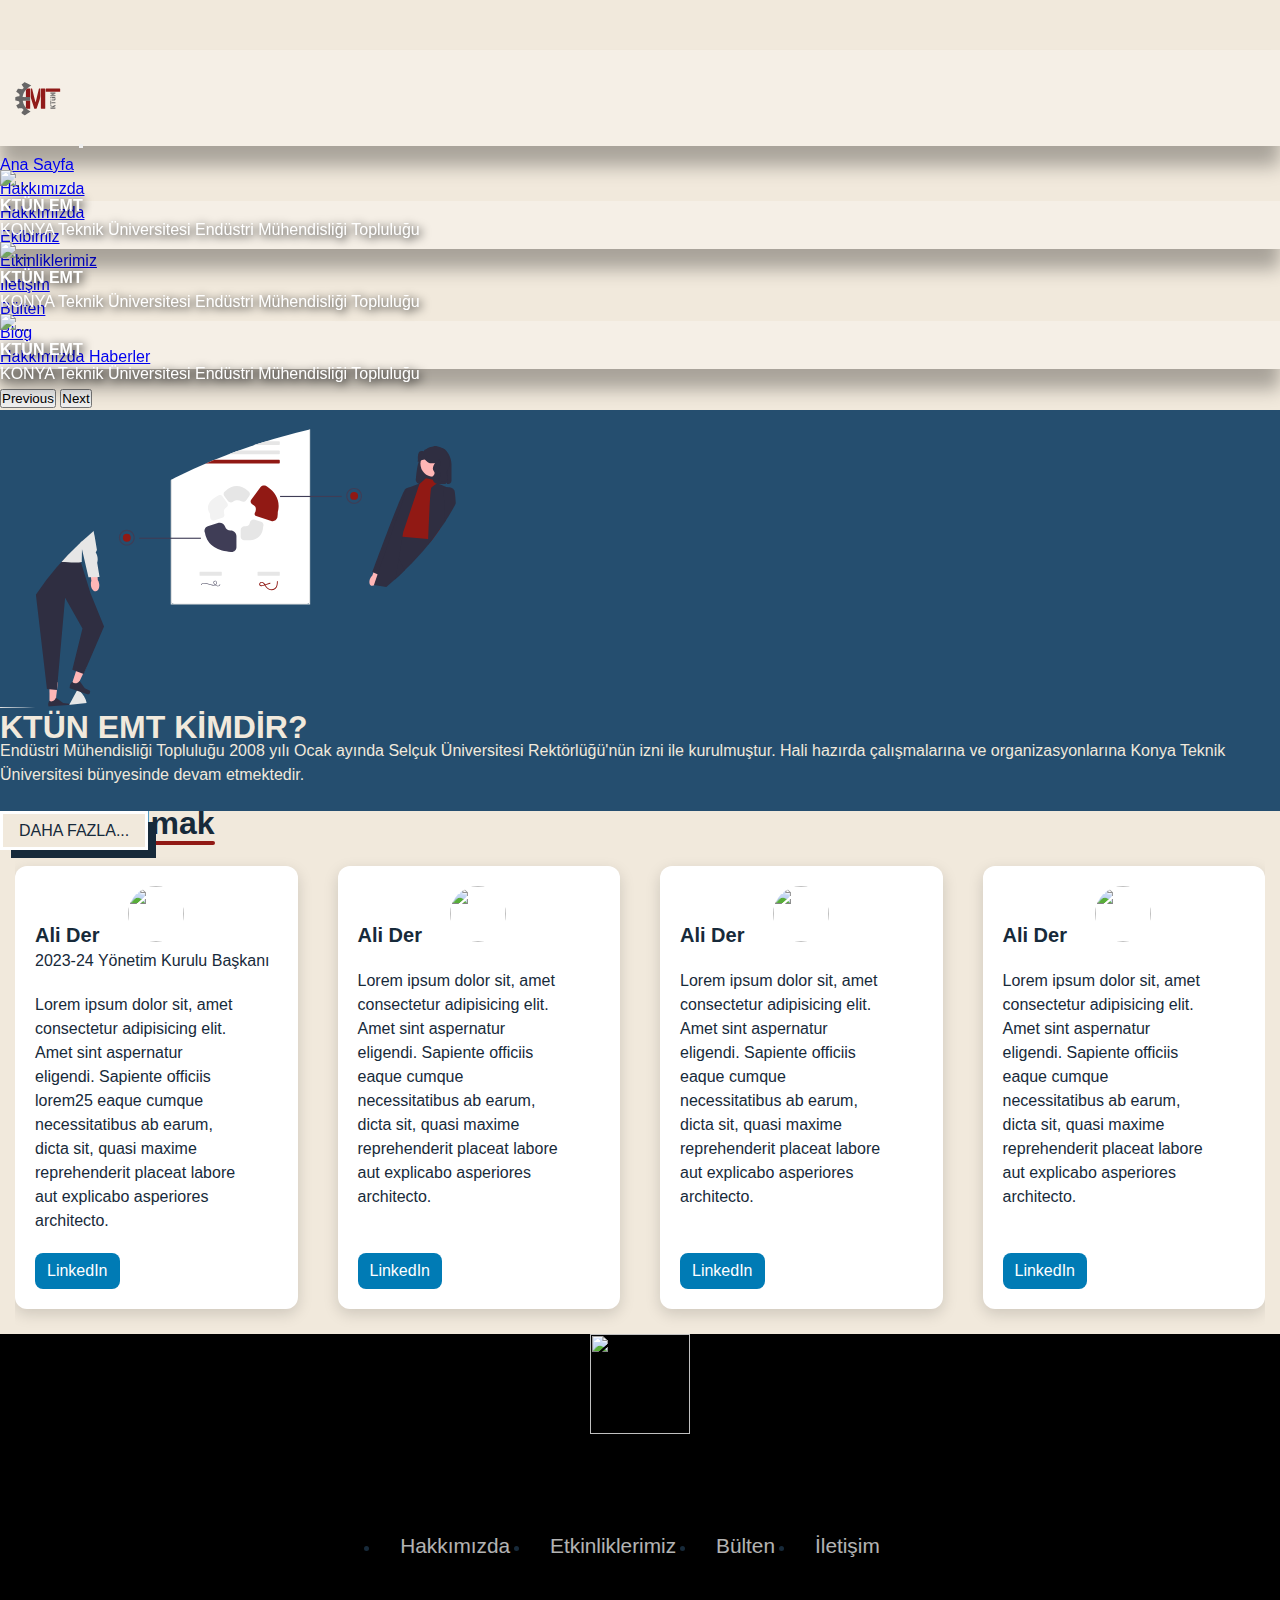
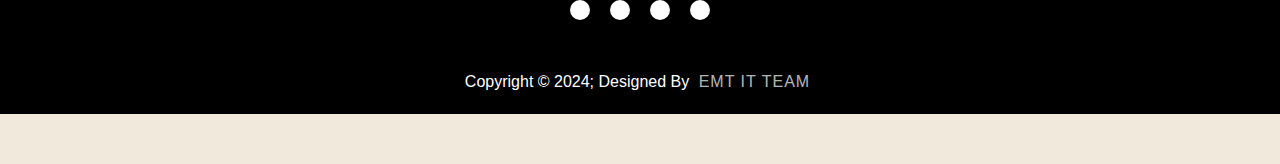
==== commit 5ca7242a: "Update index.html" ====
--- a/index.html
+++ b/index.html
@@ -63,21 +63,21 @@
         </div>
         <div class="carousel-inner">
           <div class="carousel-item active">
-            <img src="img/Homepage/_KTN3956.JPG" class="d-block w-100 carousel-img" alt="...">
+            <img src="https://github.com/aliderr/Ktunemt.org/blob/main/img/Homepage/_KTN3901.JPG" class="d-block w-100 carousel-img" alt="...">
             <div class="carousel-caption d-md-inline-block">
               <h4>KTÜN EMT</h4><br>
               <p>KONYA Teknik Üniversitesi Endüstri Mühendisliği Topluluğu</p>
             </div>
           </div>
           <div class="carousel-item">
-            <img src="img/Homepage/_KTN3920.JPG" class="d-block w-100 carousel-img" alt="...">
+            <img src="https://github.com/aliderr/Ktunemt.org/blob/main/img/Homepage/_KTN3920.JPG" class="d-block w-100 carousel-img" alt="...">
             <div class="carousel-caption d-md-inline-block">
               <h4>KTÜN EMT</h4><br>
               <p>KONYA Teknik Üniversitesi Endüstri Mühendisliği Topluluğu</p>
             </div>
           </div>
           <div class="carousel-item">
-            <img src="img/Homepage/_KTN3901.JPG" class="d-block w-100 carousel-img" alt="...">
+            <img src="https://github.com/aliderr/Ktunemt.org/blob/main/img/Homepage/_KTN3956.JPG" class="d-block w-100 carousel-img" alt="...">
             <div class="carousel-caption d-md-inline-block">
               <h4>KTÜN EMT</h4><br>
               <p>KONYA Teknik Üniversitesi Endüstri Mühendisliği Topluluğu</p>
--- a/Css/style.css
+++ b/Css/style.css
@@ -34,3 +34,12 @@
 .brand{
  height: 6rem;
 }
+
+.dropdown-menu{
+  background-color: rgba(255, 255, 255, 0.3) !important;
+  -webkit-backdrop-filter: blur(18px) !important;
+  backdrop-filter: blur(18px) !important;
+  box-shadow: 0px 20px 18px rgba(0, 0, 0, 0.30) !important ;
+}
+
+
--- a/Css/homepage-style.css
+++ b/Css/homepage-style.css
@@ -260,4 +260,106 @@
 .underline:hover::before{
   transform: scale(1, 1);
 
-}+}
+/*Footer*/
+*{
+    padding: 0;
+    margin: 0;
+    box-sizing: border-box;
+}
+
+footer{
+    background-color: #000;
+}
+.footerContainer{
+    width: 100%;
+    padding: 70px 30px 20px;
+}
+.socialIcons{
+    display: flex;
+    justify-content: center;
+}
+.socialIcons a{
+    text-decoration: none;
+    padding: 10px;
+    background-color: white;
+    margin: 10px;
+    border-radius: 50%;
+}
+
+.socialIcons a i{
+    font-size: 2em;
+    color:black;
+    opacity: 0.9;
+}
+
+/* Hover Effect on Social Media Icons */
+.socialIcons a:hover{
+    background-color:#111;
+    transition: 0.5s;
+
+}
+
+.socialIcons a:hover i{
+    color: white;
+    transition: 0.5s;
+}
+
+.footerNav{
+    margin: 30px 0;
+}
+
+.footerNav ul{
+    display: flex;
+    justify-content: center;
+    list-style-type: disc;
+}
+.footerNav ul li a{
+    color: white;
+    margin: 20px;
+    text-decoration: none;
+    font-size: 1.3em;
+    opacity: 0.7;
+    transition: 0.5s;
+}
+
+.footerNav ul li a:hover{
+    opacity: 1;
+}
+.footerBottom{
+    background: color #000;
+    padding: 20px;
+    text-align: center;
+}
+.footerBottom p{
+    color: white;
+}
+.designer{
+    opacity: 0.7;
+    text-transform: uppercase;
+    letter-spacing: 1px;
+    font-weight: 400;
+    margin: 0px 5px;
+    cursor: pointer;
+}
+
+@media (max-width: 700px){
+    .footerNav ul{
+        flex-direction: column;
+    }
+    .footerNav ul li{
+        width: 100%;
+        text-align: center;
+        margin: 10px;
+    }
+}
+.logo{
+    display:flex;
+    justify-content:center;
+    border-radius: 50%;
+    transition: 0.5s;
+    cursor: pointer;
+}
+.logo:hover{
+    transform: scale(0.9);
+}
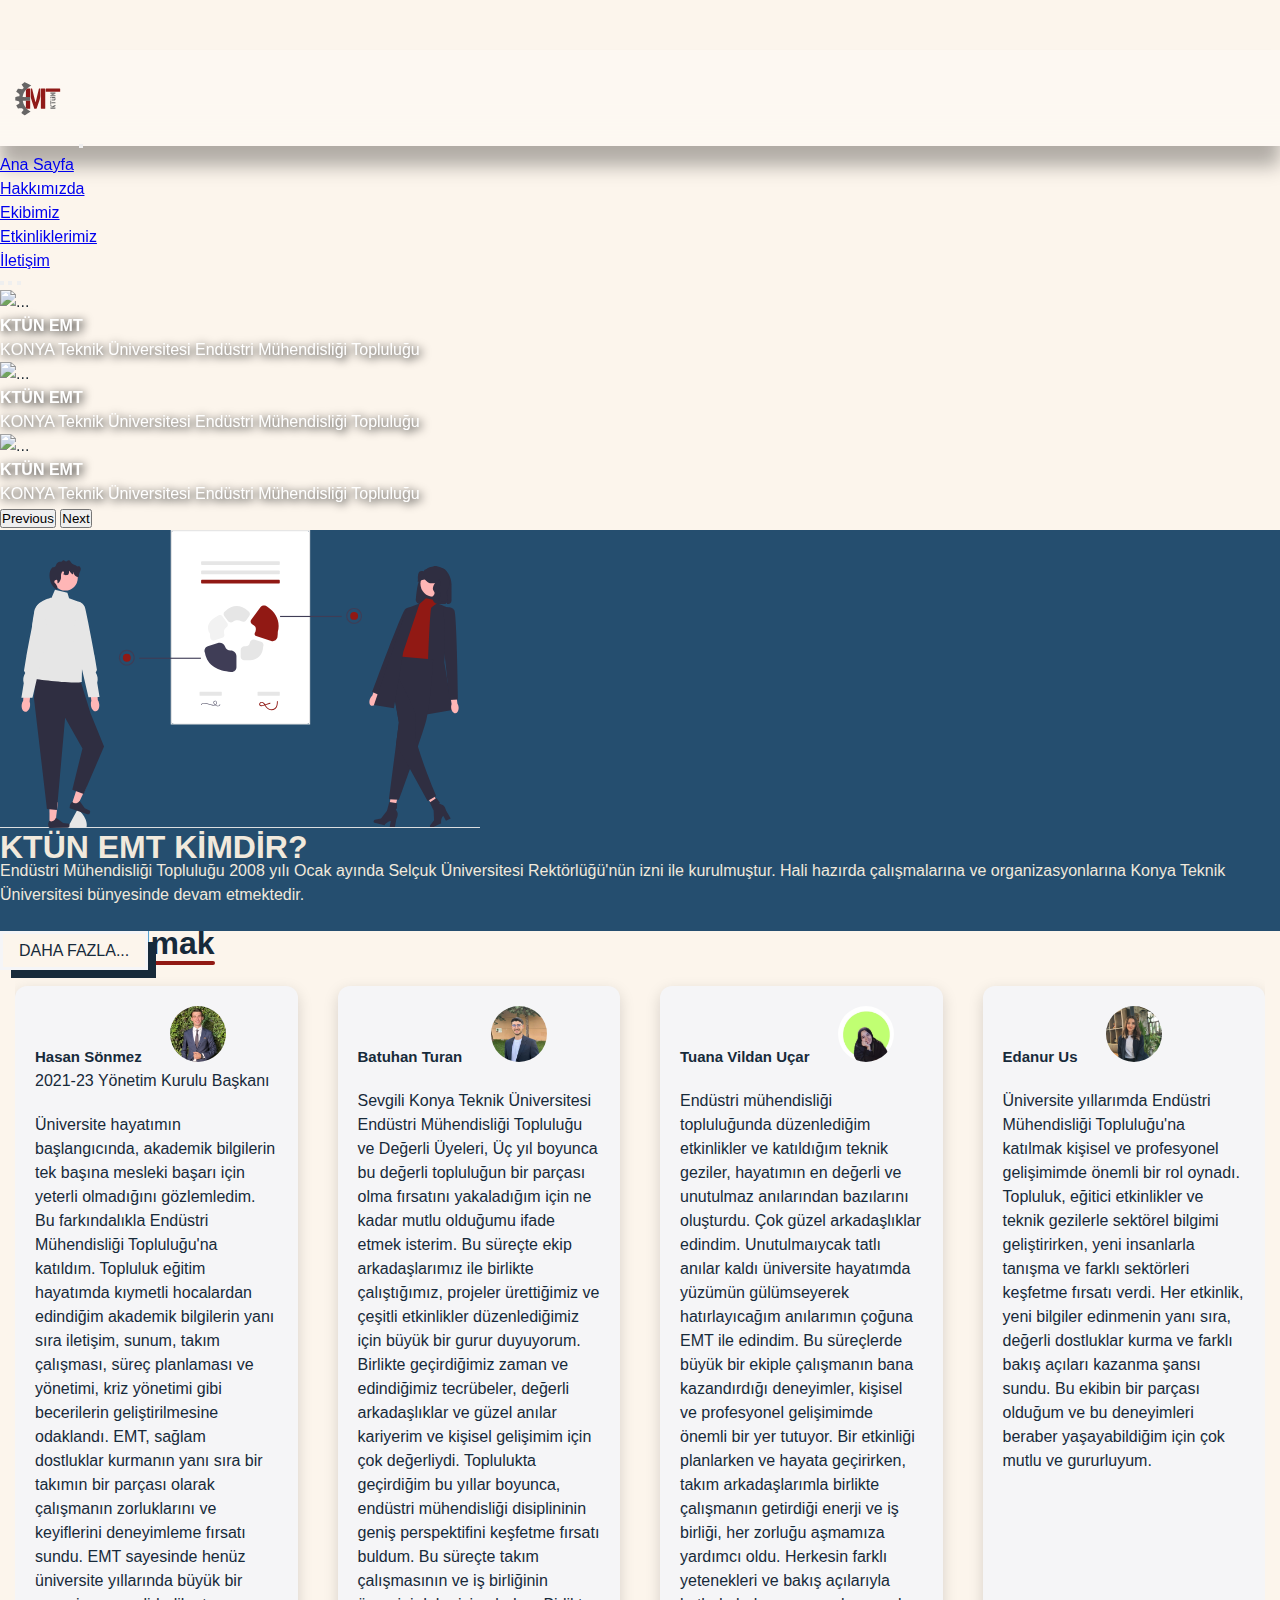
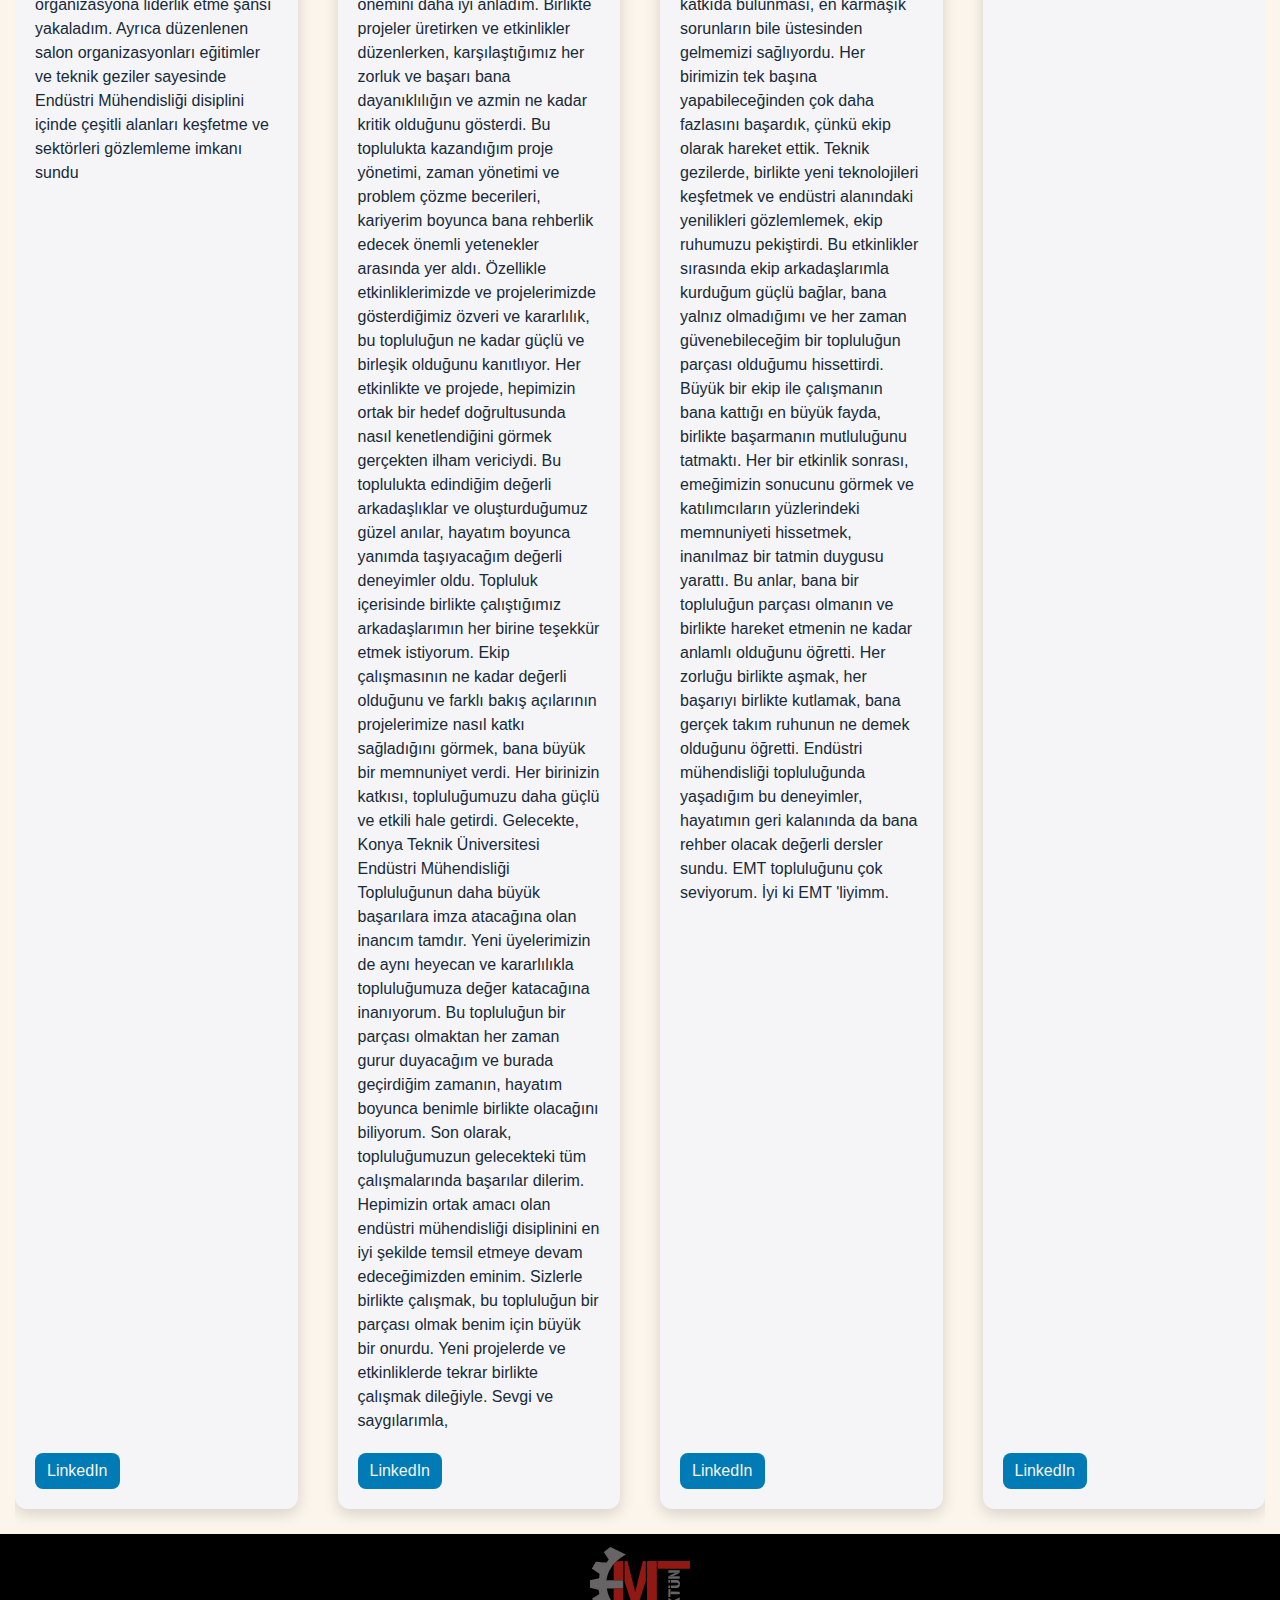
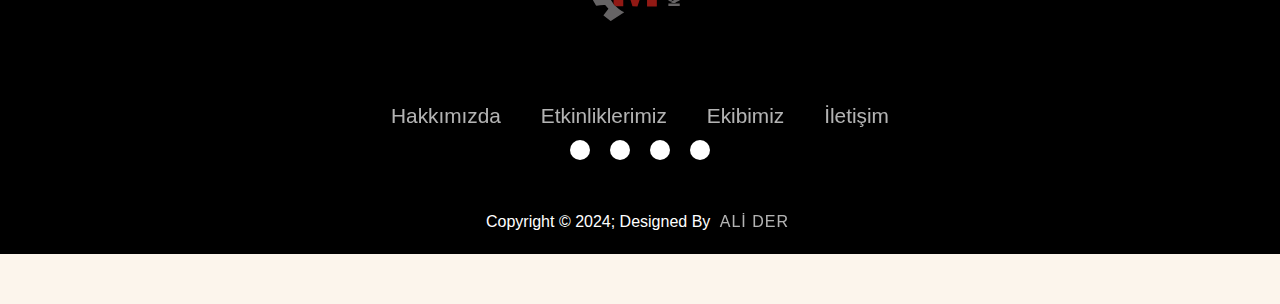
==== commit da219c2e: "Big Update" ====
--- a/index.html
+++ b/index.html
@@ -12,7 +12,7 @@
   </head>
   <body>
     <!-- Navbar -->
-    <nav class="navbar navbar-expand-xl navbar-light fixed-top glass">
+    <nav class="navbar navbar-expand-xl navbar-light fixed-top glass ">
       <div class="container-fluid">
         <a class="navbar-brand" href="index.html"><img class="brand" src="img/Homepage/renkli.svg" alt=""></a>
         <button class="navbar-toggler" type="button" data-bs-toggle="collapse" data-bs-target="#navbarNavDropdown" aria-controls="navbarNavDropdown" aria-expanded="false" aria-label="Toggle navigation">
@@ -24,14 +24,11 @@
               <a class="nav-link active" aria-current="page" href="index.html">Ana Sayfa
               </a>
             </li>
-            <li class="nav-item dropdown ">
-              <a class="nav-link dropdown-toggle " href="about-us.html" id="navbarDropdownMenuAbout_us" role="button" data-bs-toggle="dropdown" aria-expanded="false">
-               Hakkımızda
-              </a>
-              <ul class="dropdown-menu " aria-labelledby="navbarDropdownMenuAbout_us">
-                <li><a class="dropdown-item" href="about-us.html">Hakkımızda
-                <li><a class="dropdown-item" href="crew.html">Ekibimiz</a></li>
-              </ul>
+            <li class="nav-item">
+              <a class="nav-link" href="about-us.html">Hakkımızda</a>
+            </li>
+            <li class="nav-item">
+              <a class="nav-link" href="crew.html">Ekibimiz </a>
             </li>
             <li class="nav-item">
               <a class="nav-link" href="events.html">Etkinliklerimiz</a>
@@ -39,21 +36,13 @@
             <li class="nav-item">
               <a class="nav-link" href="contact.html">İletişim</a>
             </li>
-            <li class="nav-item dropdown">
-              <a class="nav-link dropdown-toggle" href="#" id="navbarDropdownMenuBlog" role="button" data-bs-toggle="dropdown" aria-expanded="false">
-                Bülten
-              </a>
-              <ul class="dropdown-menu " aria-labelledby="navbarDropdownMenuBlok">
-                <li><a class="dropdown-item" href="#">Blog</a></li>
-                <li><a class="dropdown-item" href="#">Hakkımızda Haberler</a></li>
-              </ul>
-            </li>
+            
           </ul>
         </div>
       </div>
     </nav>
     <!-- Navbar -->
-
+<br><br><br><br><br>   <!-- Yüce yazılım tanrısı beni affet başka yolunu bulamadım -->
     <!-- carousel start -->
       <div id="carouselExampleCaptions" class="carousel slide" data-bs-ride="carousel">
         <div class="carousel-indicators">
@@ -63,21 +52,21 @@
         </div>
         <div class="carousel-inner">
           <div class="carousel-item active">
-            <img src="https://github.com/aliderr/Ktunemt.org/blob/main/img/Homepage/_KTN3901.JPG" class="d-block w-100 carousel-img" alt="...">
+            <img src="img/Homepage/_KTN3901.JPG" class="d-block w-100 carousel-img" alt="...">
             <div class="carousel-caption d-md-inline-block">
               <h4>KTÜN EMT</h4><br>
               <p>KONYA Teknik Üniversitesi Endüstri Mühendisliği Topluluğu</p>
             </div>
           </div>
           <div class="carousel-item">
-            <img src="https://github.com/aliderr/Ktunemt.org/blob/main/img/Homepage/_KTN3920.JPG" class="d-block w-100 carousel-img" alt="...">
+            <img src="img/Homepage/_KTN3920.JPG" class="d-block w-100 carousel-img" alt="...">
             <div class="carousel-caption d-md-inline-block">
               <h4>KTÜN EMT</h4><br>
               <p>KONYA Teknik Üniversitesi Endüstri Mühendisliği Topluluğu</p>
             </div>
           </div>
           <div class="carousel-item">
-            <img src="https://github.com/aliderr/Ktunemt.org/blob/main/img/Homepage/_KTN3956.JPG" class="d-block w-100 carousel-img" alt="...">
+            <img src="img/Homepage/_KTN3956.JPG" class="d-block w-100 carousel-img" alt="...">
             <div class="carousel-caption d-md-inline-block">
               <h4>KTÜN EMT</h4><br>
               <p>KONYA Teknik Üniversitesi Endüstri Mühendisliği Topluluğu</p>
@@ -121,63 +110,70 @@
         <ul class="cards text-start mt-5">
           <li class="card">
             <div>
-              <h3 class="card-title">Ali Der</h3>
-              <img class="card-img" src="https://media.licdn.com/dms/image/D4D03AQHuZZ_Xhp7e3g/profile-displayphoto-shrink_800_800/0/1696882205181?e=1715817600&v=beta&t=KZ3U2RCEJs4EPasPbPc9uCRDuXaYME8LRTeDrqKpnv8" alt="">
-              <p class="mt-3" >2023-24 Yönetim Kurulu Başkanı</p>
-              <div class="card-content">
-                <p>Lorem ipsum dolor sit, amet consectetur adipisicing elit. Amet sint aspernatur eligendi. Sapiente officiis lorem25 eaque cumque necessitatibus ab earum, dicta sit, quasi maxime reprehenderit placeat labore aut explicabo asperiores architecto.</p>
-              </div>
-            </div>
-            <div class="card-link-wrapper">
-              <a target="_blank" href="https://www.linkedin.com/notifications/?filter=all" class="card-link">LinkedIn <span><i class=" fa-brands fa-linkedin fa-s"></i></span></a>
-            </div>
-          </li>
-          <li class="card">
-            <div>
-              <h3 class="card-title">Ali Der</h3>
-              <img class="card-img" src="https://media.licdn.com/dms/image/D4D03AQHuZZ_Xhp7e3g/profile-displayphoto-shrink_800_800/0/1696882205181?e=1715817600&v=beta&t=KZ3U2RCEJs4EPasPbPc9uCRDuXaYME8LRTeDrqKpnv8" alt="">
-              <div class="card-content">
-                <p>Lorem ipsum dolor sit, amet consectetur adipisicing elit. Amet sint aspernatur eligendi. Sapiente officiis eaque cumque necessitatibus ab earum, dicta sit, quasi maxime reprehenderit placeat labore aut explicabo asperiores architecto.</p>
-              </div>
-            </div>
-            <div class="card-link-wrapper">
-              <a href="" class="card-link">LinkedIn <span><i class=" fa-brands fa-linkedin fa-s" ></i></span></a>
-            </div>
-          </li>
-          <li class="card">
-            <div>
-              <h3 class="card-title">Ali Der</h3>
-              <img class="card-img" src="https://media.licdn.com/dms/image/D4D03AQHuZZ_Xhp7e3g/profile-displayphoto-shrink_800_800/0/1696882205181?e=1715817600&v=beta&t=KZ3U2RCEJs4EPasPbPc9uCRDuXaYME8LRTeDrqKpnv8" alt="">
-              <div class="card-content">
-                <p>Lorem ipsum dolor sit, amet consectetur adipisicing elit. Amet sint aspernatur eligendi. Sapiente officiis eaque cumque necessitatibus ab earum, dicta sit, quasi maxime reprehenderit placeat labore aut explicabo asperiores architecto.</p>
-              </div>
-            </div>
-            <div class="card-link-wrapper">
-              <a href="" class="card-link">LinkedIn <span><i class=" fa-brands fa-linkedin fa-s" ></i></span></a>
-            </div>
-          </li>
-          <li class="card">
-            <div>
-              <h3 class="card-title">Ali Der</h3>
-              <img class="card-img" src="https://media.licdn.com/dms/image/D4D03AQHuZZ_Xhp7e3g/profile-displayphoto-shrink_800_800/0/1696882205181?e=1715817600&v=beta&t=KZ3U2RCEJs4EPasPbPc9uCRDuXaYME8LRTeDrqKpnv8" alt="">
-              <div class="card-content">
-                <p>Lorem ipsum dolor sit, amet consectetur adipisicing elit. Amet sint aspernatur eligendi. Sapiente officiis eaque cumque necessitatibus ab earum, dicta sit, quasi maxime reprehenderit placeat labore aut explicabo asperiores architecto.</p>
-              </div>
-            </div>
-            <div class="card-link-wrapper">
-              <a href="" class="card-link">LinkedIn <span><i class=" fa-brands fa-linkedin fa-s" ></i></span></a>
-            </div>
-          </li>
-          <li class="card">
-            <div>
-              <h3 class="card-title">Ali Der</h3>
-              <img class="card-img" src="https://media.licdn.com/dms/image/D4D03AQHuZZ_Xhp7e3g/profile-displayphoto-shrink_800_800/0/1696882205181?e=1715817600&v=beta&t=KZ3U2RCEJs4EPasPbPc9uCRDuXaYME8LRTeDrqKpnv8" alt="">
-              <div class="card-content">
-                <p>Lorem ipsum dolor sit, amet consectetur adipisicing elit. Amet sint aspernatur eligendi. Sapiente officiis eaque cumque necessitatibus ab earum, dicta sit, quasi maxime reprehenderit placeat labore aut explicabo asperiores architecto.</p>
-              </div>
-            </div>
-            <div class="card-link-wrapper">
-              <a href="" class="card-link">LinkedIn <span><i class=" fa-brands fa-linkedin fa-s" ></i></span></a>
+              <h3 class="card-title">Hasan Sönmez</h3>
+              <img class="card-img" src="img/Homepage/Emtliolmk/HS.jfif" alt="">
+              <p class="mt-3" >2021-23 Yönetim Kurulu Başkanı</p>
+              <div class="card-content">
+                <p>Üniversite hayatımın başlangıcında, akademik bilgilerin tek başına mesleki başarı için yeterli olmadığını gözlemledim. Bu farkındalıkla Endüstri Mühendisliği Topluluğu'na katıldım. Topluluk eğitim hayatımda kıymetli hocalardan edindiğim akademik bilgilerin yanı sıra iletişim, sunum, takım çalışması, süreç planlaması ve yönetimi, kriz yönetimi gibi becerilerin geliştirilmesine odaklandı. EMT, sağlam dostluklar kurmanın yanı sıra bir takımın bir parçası olarak çalışmanın zorluklarını ve keyiflerini deneyimleme fırsatı sundu. EMT sayesinde henüz üniversite yıllarında büyük bir organizasyona liderlik etme şansı yakaladım. Ayrıca düzenlenen salon organizasyonları eğitimler ve teknik geziler sayesinde Endüstri Mühendisliği disiplini içinde çeşitli alanları keşfetme ve sektörleri gözlemleme imkanı sundu</p>
+              </div>
+            </div>
+            <div class="card-link-wrapper">
+              <a target="_blank" href="https://www.linkedin.com/in/hasan-sönmez-87b2891ba/" class="card-link">LinkedIn <span><i class=" fa-brands fa-linkedin fa-s"></i></span></a>
+            </div>
+          </li>
+          <li class="card">
+            <div>
+              <h3 class="card-title">Batuhan Turan</h3>
+              <img class="card-img" src="img/Homepage/Emtliolmk/BT.jfif" alt="">
+              <div class="card-content ">
+                <p class="">Sevgili Konya Teknik Üniversitesi Endüstri Mühendisliği Topluluğu ve Değerli Üyeleri,
+                  Üç yıl boyunca bu değerli topluluğun bir parçası olma fırsatını yakaladığım için ne kadar mutlu olduğumu ifade etmek isterim. Bu süreçte ekip arkadaşlarımız ile birlikte çalıştığımız, projeler ürettiğimiz ve çeşitli etkinlikler düzenlediğimiz için büyük bir gurur duyuyorum. Birlikte geçirdiğimiz zaman ve edindiğimiz tecrübeler, değerli arkadaşlıklar ve güzel anılar kariyerim ve kişisel gelişimim için çok değerliydi.
+                  Toplulukta geçirdiğim bu yıllar boyunca, endüstri mühendisliği disiplininin geniş perspektifini keşfetme fırsatı buldum. Bu süreçte takım çalışmasının ve iş birliğinin önemini daha iyi anladım. Birlikte projeler üretirken ve etkinlikler düzenlerken, karşılaştığımız her zorluk ve başarı bana dayanıklılığın ve azmin ne kadar kritik olduğunu gösterdi. Bu toplulukta kazandığım proje yönetimi, zaman yönetimi ve problem çözme becerileri, kariyerim boyunca bana rehberlik edecek önemli yetenekler arasında yer aldı.
+                  Özellikle etkinliklerimizde ve projelerimizde gösterdiğimiz özveri ve kararlılık, bu topluluğun ne kadar güçlü ve birleşik olduğunu kanıtlıyor. Her etkinlikte ve projede, hepimizin ortak bir hedef doğrultusunda nasıl kenetlendiğini görmek gerçekten ilham vericiydi. Bu toplulukta edindiğim değerli arkadaşlıklar ve oluşturduğumuz güzel anılar, hayatım boyunca yanımda taşıyacağım değerli deneyimler oldu.
+                  Topluluk içerisinde birlikte çalıştığımız arkadaşlarımın her birine teşekkür etmek istiyorum. Ekip çalışmasının ne kadar değerli olduğunu ve farklı bakış açılarının projelerimize nasıl katkı sağladığını görmek, bana büyük bir memnuniyet verdi. Her birinizin katkısı, topluluğumuzu daha güçlü ve etkili hale getirdi.
+                  Gelecekte, Konya Teknik Üniversitesi Endüstri Mühendisliği Topluluğunun daha büyük başarılara imza atacağına olan inancım tamdır. Yeni üyelerimizin de aynı heyecan ve kararlılıkla topluluğumuza değer katacağına inanıyorum. Bu topluluğun bir parçası olmaktan her zaman gurur duyacağım ve burada geçirdiğim zamanın, hayatım boyunca benimle birlikte olacağını biliyorum.
+                  Son olarak, topluluğumuzun gelecekteki tüm çalışmalarında başarılar dilerim. Hepimizin ortak amacı olan endüstri mühendisliği disiplinini en iyi şekilde temsil etmeye devam edeceğimizden eminim. Sizlerle birlikte çalışmak, bu topluluğun bir parçası olmak benim için büyük bir onurdu. Yeni projelerde ve etkinliklerde tekrar birlikte çalışmak dileğiyle.
+                  Sevgi ve saygılarımla,</p>
+              </div>
+            </div>
+            <div class="card-link-wrapper">
+              <a href="https://www.linkedin.com/in/batuhan-turan/" class="card-link">LinkedIn <span><i class=" fa-brands fa-linkedin fa-s" ></i></span></a>
+            </div>
+          </li>
+          <li class="card">
+            <div>
+              <h3 class="card-title">Tuana Vildan Uçar</h3>
+              <img class="card-img" src="img/Homepage/Emtliolmk/Tvu.jfif" alt="">
+              <div class="card-content">
+                <p>Endüstri mühendisliği topluluğunda düzenlediğim etkinlikler ve katıldığım teknik geziler, hayatımın en değerli ve unutulmaz anılarından bazılarını oluşturdu. Çok güzel arkadaşlıklar edindim. Unutulmaıycak tatlı anılar kaldı üniversite hayatımda yüzümün gülümseyerek hatırlayıcağım anılarımın çoğuna EMT ile edindim. Bu süreçlerde büyük bir ekiple çalışmanın bana kazandırdığı deneyimler, kişisel ve profesyonel gelişimimde önemli bir yer tutuyor. Bir etkinliği planlarken ve hayata geçirirken, takım arkadaşlarımla birlikte çalışmanın getirdiği enerji ve iş birliği, her zorluğu aşmamıza yardımcı oldu. Herkesin farklı yetenekleri ve bakış açılarıyla katkıda bulunması, en karmaşık sorunların bile üstesinden gelmemizi sağlıyordu. Her birimizin tek başına yapabileceğinden çok daha fazlasını başardık, çünkü ekip olarak hareket ettik. Teknik gezilerde, birlikte yeni teknolojileri keşfetmek ve endüstri alanındaki yenilikleri gözlemlemek, ekip ruhumuzu pekiştirdi. Bu etkinlikler sırasında ekip arkadaşlarımla kurduğum güçlü bağlar, bana yalnız olmadığımı ve her zaman güvenebileceğim bir topluluğun parçası olduğumu hissettirdi. Büyük bir ekip ile çalışmanın bana kattığı en büyük fayda, birlikte başarmanın mutluluğunu tatmaktı. Her bir etkinlik sonrası, emeğimizin sonucunu görmek ve katılımcıların yüzlerindeki memnuniyeti hissetmek, inanılmaz bir tatmin duygusu yarattı. Bu anlar, bana bir topluluğun parçası olmanın ve birlikte hareket etmenin ne kadar anlamlı olduğunu öğretti. Her zorluğu birlikte aşmak, her başarıyı birlikte kutlamak, bana gerçek takım ruhunun ne demek olduğunu öğretti. Endüstri mühendisliği topluluğunda yaşadığım bu deneyimler, hayatımın geri kalanında da bana rehber olacak değerli dersler sundu. EMT topluluğunu çok seviyorum. İyi ki EMT 'liyimm.</p>
+              </div>
+            </div>
+            <div class="card-link-wrapper">
+              <a href="https://www.linkedin.com/in/tuanavildanucar/" class="card-link">LinkedIn <span><i class=" fa-brands fa-linkedin fa-s" ></i></span></a>
+            </div>
+          </li>
+          <li class="card">
+            <div>
+              <h3 class="card-title">Edanur Us</h3>
+              <img class="card-img" src="img/Homepage/Emtliolmk/EU.jfif" alt="">
+              <div class="card-content">
+                <p>Üniversite yıllarımda Endüstri Mühendisliği Topluluğu'na katılmak kişisel ve profesyonel gelişimimde önemli bir rol oynadı. Topluluk, eğitici etkinlikler ve teknik gezilerle sektörel bilgimi geliştirirken, yeni insanlarla tanışma ve farklı sektörleri keşfetme fırsatı verdi. Her etkinlik, yeni bilgiler edinmenin yanı sıra, değerli dostluklar kurma ve farklı bakış açıları kazanma şansı sundu. Bu ekibin bir parçası olduğum ve bu deneyimleri beraber yaşayabildiğim için çok mutlu ve gururluyum.</p>
+              </div>
+            </div>
+            <div class="card-link-wrapper">
+              <a href="https://www.linkedin.com/in/edanur-us-6a2014180/" class="card-link">LinkedIn <span><i class=" fa-brands fa-linkedin fa-s" ></i></span></a>
+            </div>
+          </li>
+          <li class="card">
+            <div>
+              <h3 class="card-title">Dilem İlhan</h3>
+              <img class="card-img" src="img/Homepage/Emtliolmk/Dİ.jfif" alt="">
+              <div class="card-content">
+                <p>Üniversitede dört yıl boyunca Endüstri Mühendisliği topluluğunda yer aldım ve bu deneyim hayatımın önemli bir dönüm noktası oldu. Bu topluluk, takım çalışması, hedef belirleme ve kendime olan güvenim konusunda büyük gelişim göstermemi sağladı. Bir etkinlik organize etmekle görevlendirildiğimde, ekip çalışmasının gerçek anlamını keşfettim. Topluluk, bana mesleki bilgi ve deneyim kazandırmanın yanı sıra, hayat boyu taşıyacağım değerleri ve becerileri de öğretti. Bu topluluğun bir parçası olmak, unutulmaz ve öğretici bir deneyimdi. Şimdilerdeyse dönüp baktığımda iyi ki diye anmanın haklı gururunu yaşıyorum.</p>
+              </div>
+            </div>
+            <div class="card-link-wrapper">
+              <a href="https://www.linkedin.com/in/dilem-ilhan-109284160/" class="card-link">LinkedIn <span><i class=" fa-brands fa-linkedin fa-s" ></i></span></a>
             </div>
           </li>
           <li class="card">
@@ -208,32 +204,19 @@
       </div>
       <!-- Card scrolbar End -->
 
-    
-       
-    <script src="https://kit.fontawesome.com/24a12ef7d0.js" crossorigin="anonymous"></script>
-    <script src="https://cdn.jsdelivr.net/npm/@popperjs/core@2.9.2/dist/umd/popper.min.js" integrity="sha384-IQsoLXl5PILFhosVNubq5LC7Qb9DXgDA9i+tQ8Zj3iwWAwPtgFTxbJ8NT4GN1R8p" crossorigin="anonymous"></script>
-    <script src="https://cdn.jsdelivr.net/npm/bootstrap@5.0.2/dist/js/bootstrap.min.js" integrity="sha384-cVKIPhGWiC2Al4u+LWgxfKTRIcfu0JTxR+EQDz/bgldoEyl4H0zUF0QKbrJ0EcQF" crossorigin="anonymous"></script>
-    <!DOCTYPE html>
-<html lang="en">
-<head>
-    <meta charset="UTF-8">
-    <meta name="viewport" content="width=device-width, initial-scale=1.0">
-    <link rel="stylesheet" href="style.css">
-    <link rel="stylesheet" href="https://cdnjs.cloudflare.com/ajax/libs/font-awesome/6.5.1/css/all.min.css" integrity="sha512-DTOQO9RWCH3ppGqcWaEA1BIZOC6xxalwEsw9c2QQeAIftl+Vegovlnee1c9QX4TctnWMn13TZye+giMm8e2LwA==" crossorigin="anonymous" referrerpolicy="no-referrer" />
-    <title>Document</title>
-</head>
-<body>
-    <footer>
-        <div class="logo">
-            <img width="100" height="100" src="logo emt.svg">
+
+      <!-- Footer -->
+      <footer>
+        <div class="logo mt-5">
+            <img width="100" height="100" src="img/Homepage/logo vector-pdf.svg">
         </div>
         <div class="footerContainer">
             <div class="footerNav">
                 <ul>
-                    <li><a href="">Hakkımızda</a></li>
-                    <li><a href="">Etkinliklerimiz</a></li>
-                    <li><a href="">Bülten</a></li>
-                    <li><a href="">İletişim</a></li>
+                    <li><a href="about-us.html">Hakkımızda</a></li>
+                    <li><a href="events.html">Etkinliklerimiz</a></li>
+                    <li><a href="crew.html">Ekibimiz</a></li>
+                    <li><a href="contact.html">İletişim</a></li>
                 </ul>
             </div>
             <div class="socialIcons">
@@ -245,25 +228,28 @@
             
         </div>
         <div class="footerBottom">
-            <p>Copyright &copy; 2024; Designed By <span class="designer">EMT IT Team</span>  </p>
+            <p>Copyright &copy; 2024; Designed By <span class="designer">Ali Der</span>  </p>
         </div>
     </footer>
-</body>
-</html>
-  </body>
-</html>
-
-
-
-
-
-
-
-
-
-
-
-
-
-
-
+       
+    <script src="https://kit.fontawesome.com/24a12ef7d0.js" crossorigin="anonymous"></script>
+    <script src="https://cdn.jsdelivr.net/npm/@popperjs/core@2.9.2/dist/umd/popper.min.js" integrity="sha384-IQsoLXl5PILFhosVNubq5LC7Qb9DXgDA9i+tQ8Zj3iwWAwPtgFTxbJ8NT4GN1R8p" crossorigin="anonymous"></script>
+    <script src="https://cdn.jsdelivr.net/npm/bootstrap@5.0.2/dist/js/bootstrap.min.js" integrity="sha384-cVKIPhGWiC2Al4u+LWgxfKTRIcfu0JTxR+EQDz/bgldoEyl4H0zUF0QKbrJ0EcQF" crossorigin="anonymous"></script>
+    
+    
+
+
+
+
+
+
+
+
+
+
+
+
+
+
+
+
--- a/Css/style.css
+++ b/Css/style.css
@@ -43,3 +43,97 @@
 }
 
 
+/* Navbar */
+footer{
+  background-color: #000;
+}
+.footerContainer{
+  width: 100%;
+  padding: 70px 30px 20px;
+}
+.socialIcons{
+  display: flex;
+  justify-content: center;
+}
+.socialIcons a{
+  text-decoration: none;
+  padding: 10px;
+  background-color: white;
+  margin: 10px;
+  border-radius: 50%;
+}
+
+.socialIcons a i{
+  font-size: 2em;
+  color:black;
+  opacity: 0.9;
+}
+
+/* Hover Effect on Social Media Icons */
+.socialIcons a:hover{
+  background-color:#111;
+  transition: 0.5s;
+
+}
+
+.socialIcons a:hover i{
+  color: white;
+  transition: 0.5s;
+}
+
+
+
+.footerNav ul{
+  display: flex;
+  justify-content: center;
+  list-style-type:none;
+}
+.footerNav ul li a{
+  color: white;
+  margin: 20px;
+  text-decoration: none;
+  font-size: 1.3em;
+  opacity: 0.7;
+  transition: 0.5s;
+}
+
+.footerNav ul li a:hover{
+  opacity: 1;
+}
+.footerBottom{
+  background: color #000;
+  padding: 20px;
+  text-align: center;
+}
+.footerBottom p{
+  color: white;
+}
+.designer{
+  opacity: 0.7;
+  text-transform: uppercase;
+  letter-spacing: 1px;
+  font-weight: 400;
+  margin: 0px 5px;
+  cursor: pointer;
+}
+
+@media (max-width: 700px){
+  .footerNav ul{
+      flex-direction: column;
+  }
+  .footerNav ul li{
+      width: 100%;
+      text-align: center;
+      margin: 10px;
+  }
+}
+.logo{
+  display:flex;
+  justify-content:center;
+  border-radius: 50%;
+  transition: 0.5s;
+  cursor: pointer;
+}
+.logo:hover{
+  transform: scale(0.9);
+}
--- a/Css/homepage-style.css
+++ b/Css/homepage-style.css
@@ -8,7 +8,7 @@
 
 /* Carousel-img-size */
 .carousel-img {
-  height: 35em;
+  height: 45em;
   object-fit: cover;
   filter: grayscale(0.4);
 }
@@ -144,7 +144,7 @@
 }
 
 .card .card-title {
-  font-size: 20px;
+  font-size: 15px;
   display: inline;
 }
 
@@ -160,7 +160,7 @@
 
 .card .card-content {
   margin: 20px 0;
-  max-width: 85%;
+  max-width: 100%;
 }
 
 .card .card-link-wrapper {
@@ -261,105 +261,3 @@
   transform: scale(1, 1);
 
 }
-/*Footer*/
-*{
-    padding: 0;
-    margin: 0;
-    box-sizing: border-box;
-}
-
-footer{
-    background-color: #000;
-}
-.footerContainer{
-    width: 100%;
-    padding: 70px 30px 20px;
-}
-.socialIcons{
-    display: flex;
-    justify-content: center;
-}
-.socialIcons a{
-    text-decoration: none;
-    padding: 10px;
-    background-color: white;
-    margin: 10px;
-    border-radius: 50%;
-}
-
-.socialIcons a i{
-    font-size: 2em;
-    color:black;
-    opacity: 0.9;
-}
-
-/* Hover Effect on Social Media Icons */
-.socialIcons a:hover{
-    background-color:#111;
-    transition: 0.5s;
-
-}
-
-.socialIcons a:hover i{
-    color: white;
-    transition: 0.5s;
-}
-
-.footerNav{
-    margin: 30px 0;
-}
-
-.footerNav ul{
-    display: flex;
-    justify-content: center;
-    list-style-type: disc;
-}
-.footerNav ul li a{
-    color: white;
-    margin: 20px;
-    text-decoration: none;
-    font-size: 1.3em;
-    opacity: 0.7;
-    transition: 0.5s;
-}
-
-.footerNav ul li a:hover{
-    opacity: 1;
-}
-.footerBottom{
-    background: color #000;
-    padding: 20px;
-    text-align: center;
-}
-.footerBottom p{
-    color: white;
-}
-.designer{
-    opacity: 0.7;
-    text-transform: uppercase;
-    letter-spacing: 1px;
-    font-weight: 400;
-    margin: 0px 5px;
-    cursor: pointer;
-}
-
-@media (max-width: 700px){
-    .footerNav ul{
-        flex-direction: column;
-    }
-    .footerNav ul li{
-        width: 100%;
-        text-align: center;
-        margin: 10px;
-    }
-}
-.logo{
-    display:flex;
-    justify-content:center;
-    border-radius: 50%;
-    transition: 0.5s;
-    cursor: pointer;
-}
-.logo:hover{
-    transform: scale(0.9);
-}
